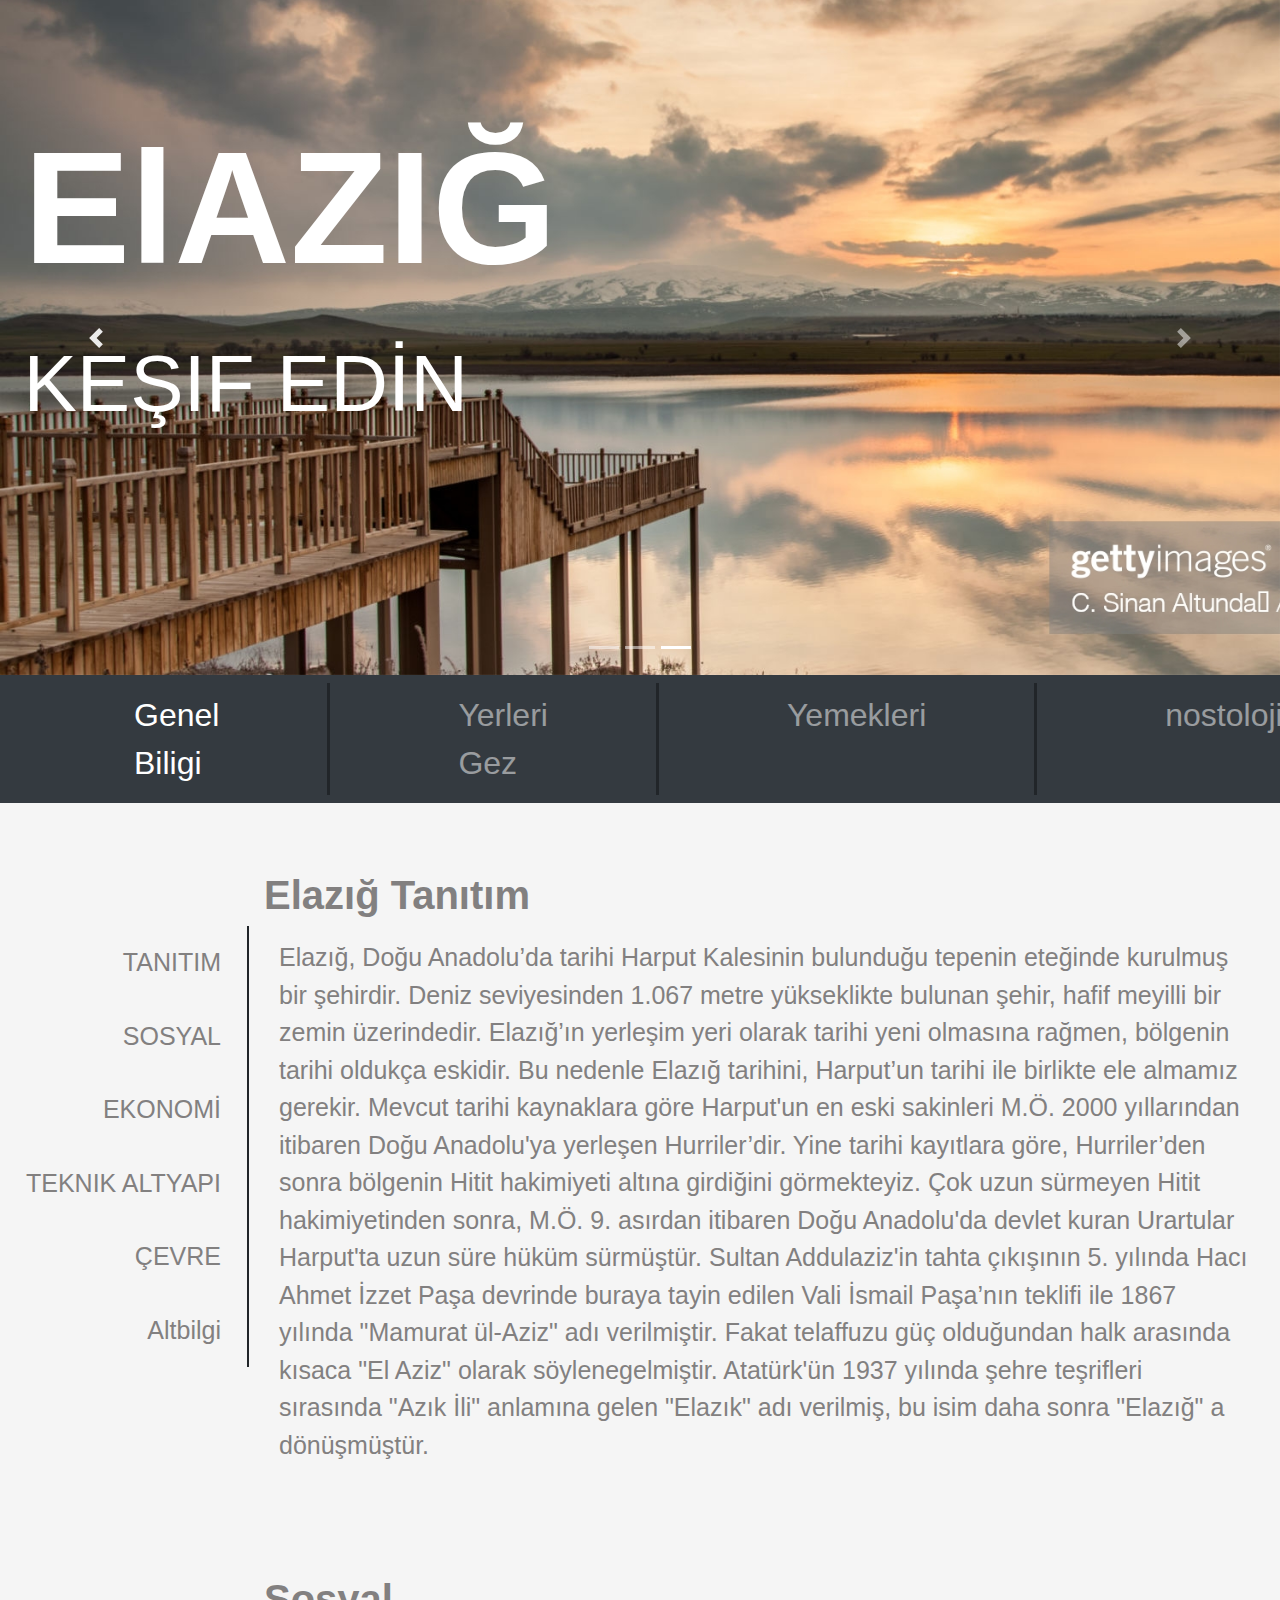
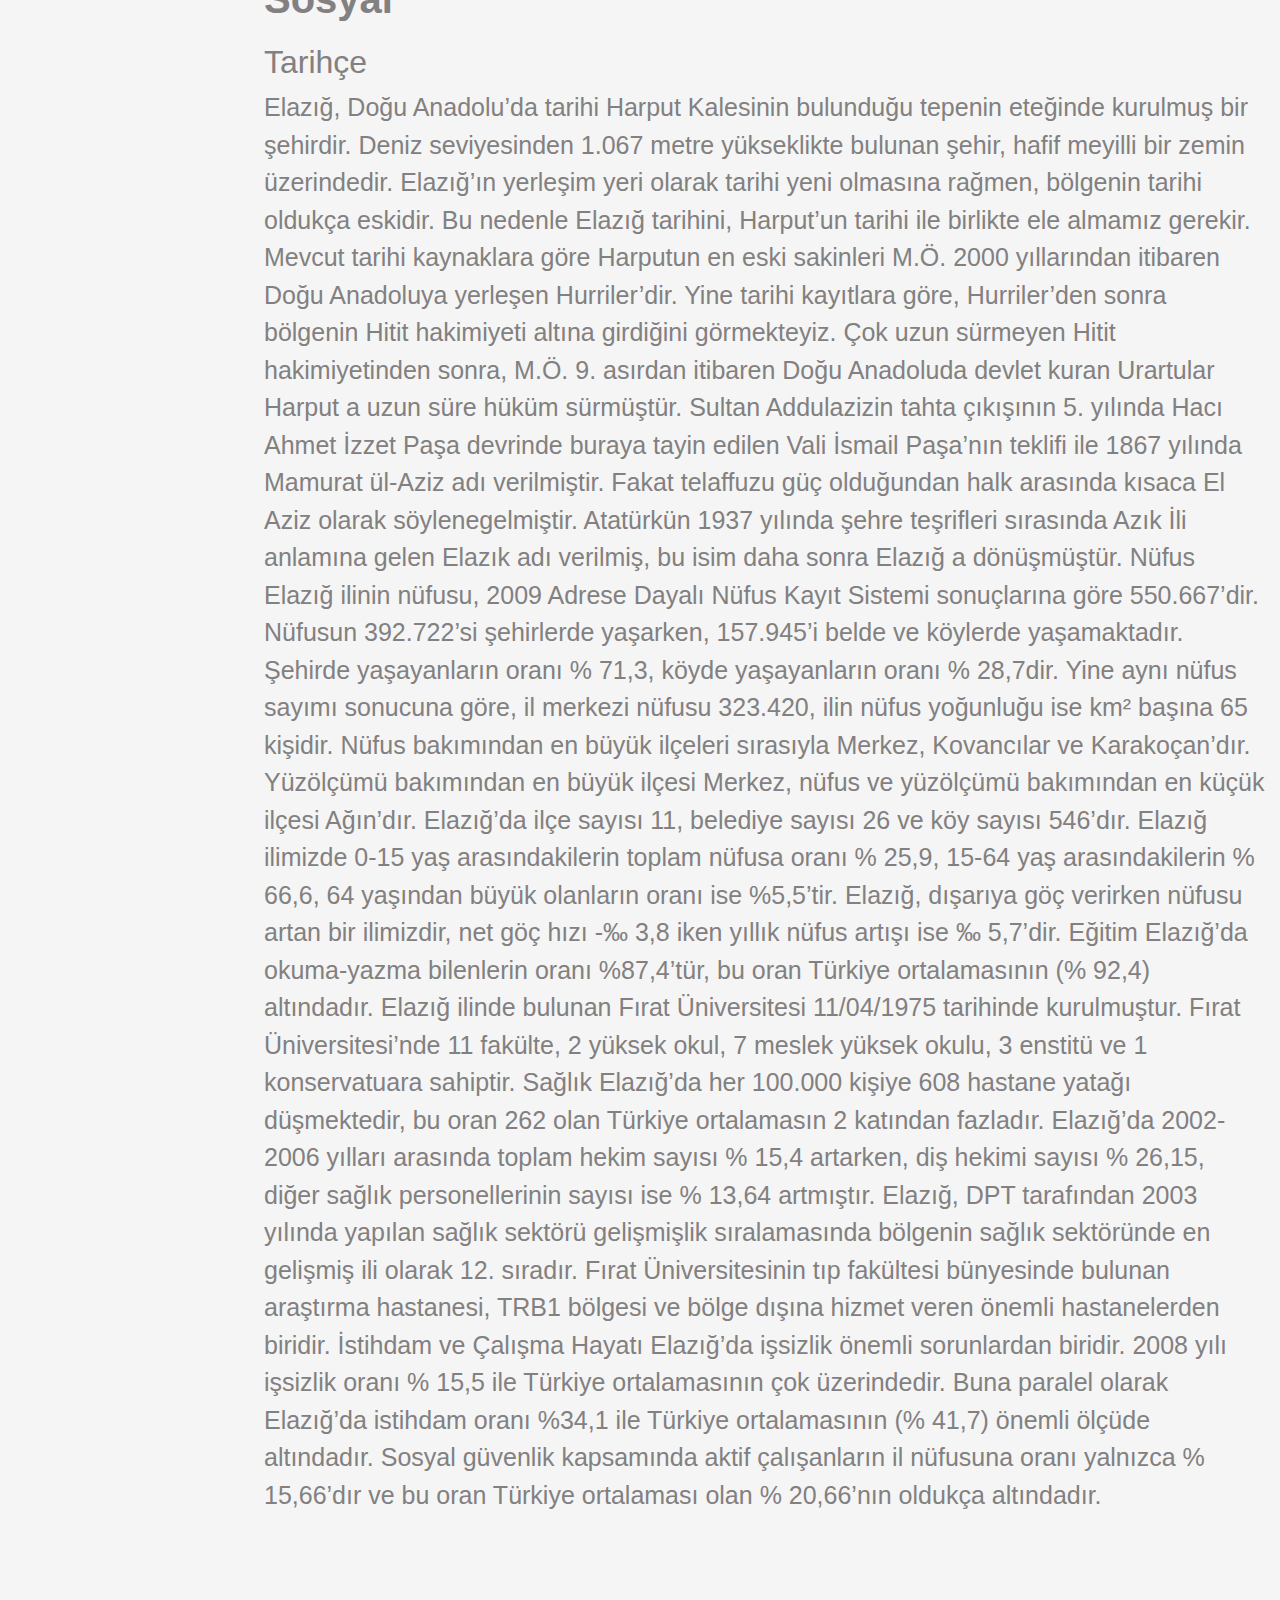
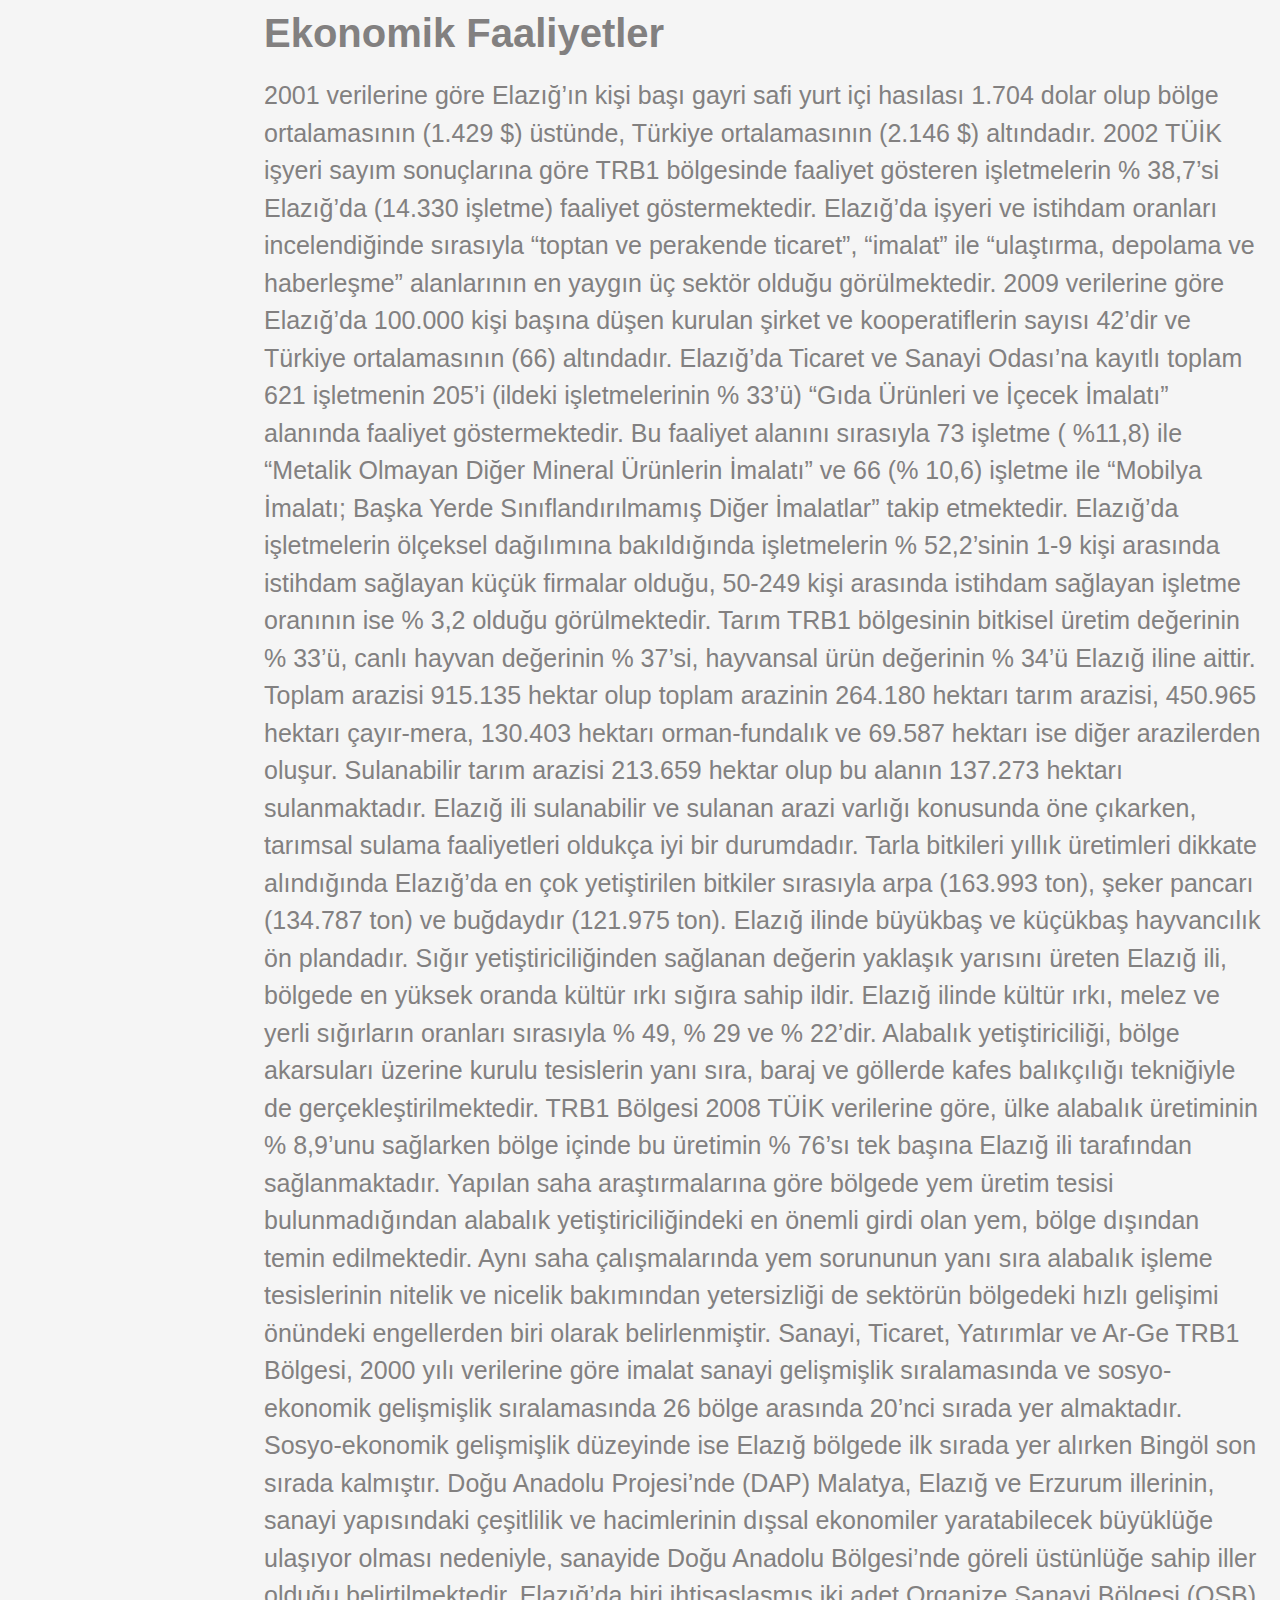
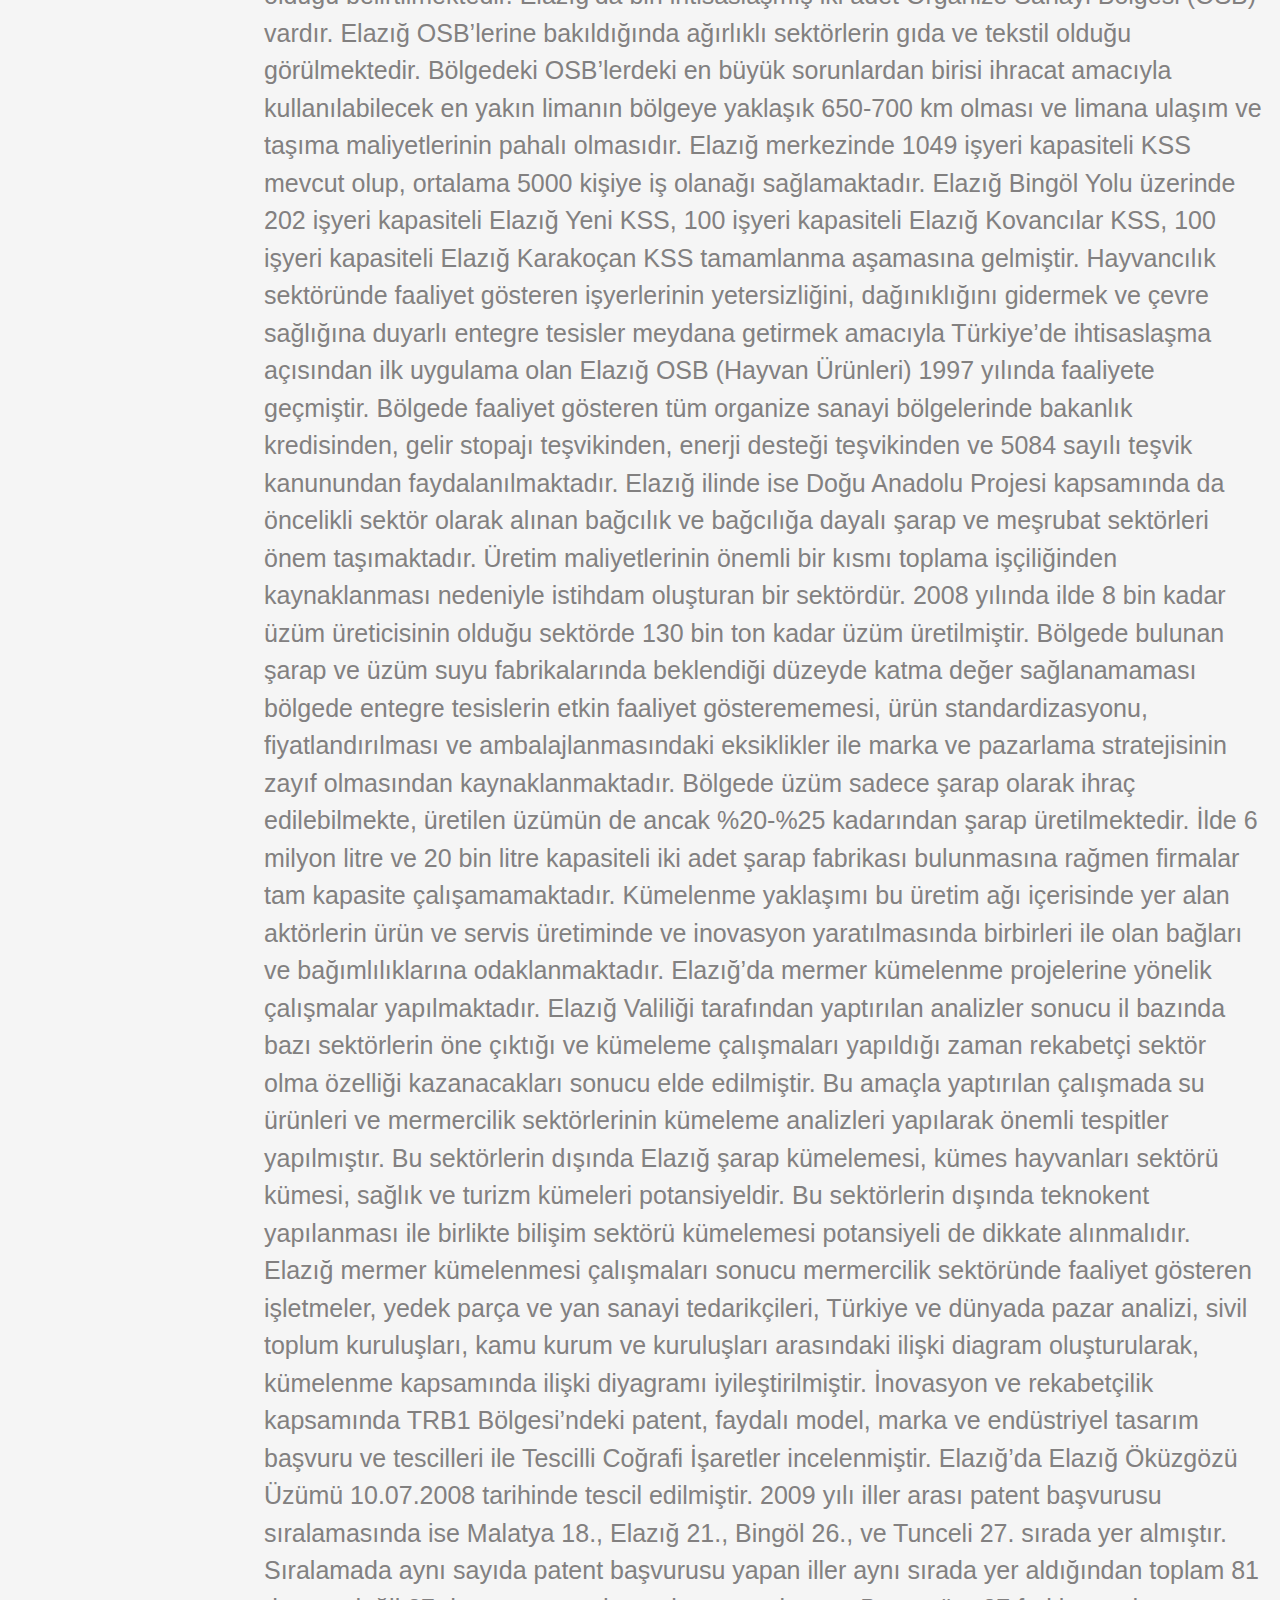
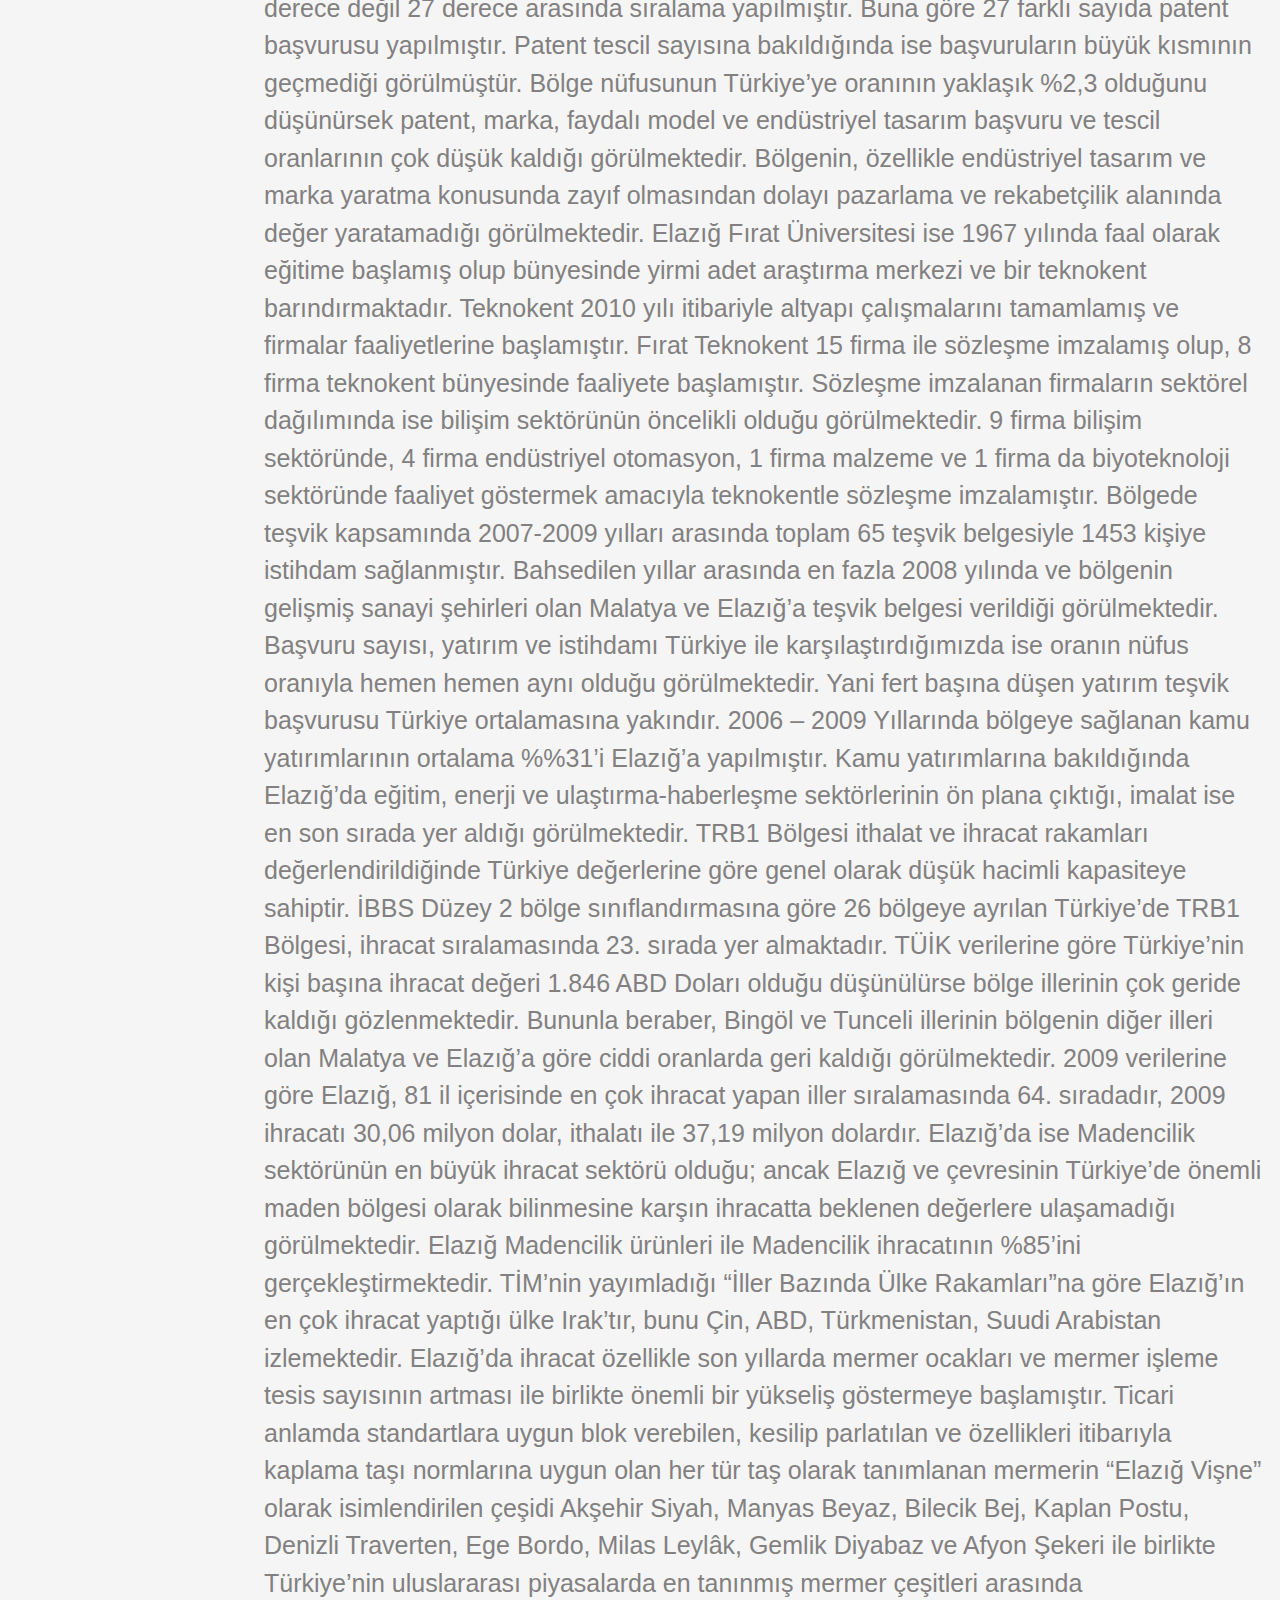
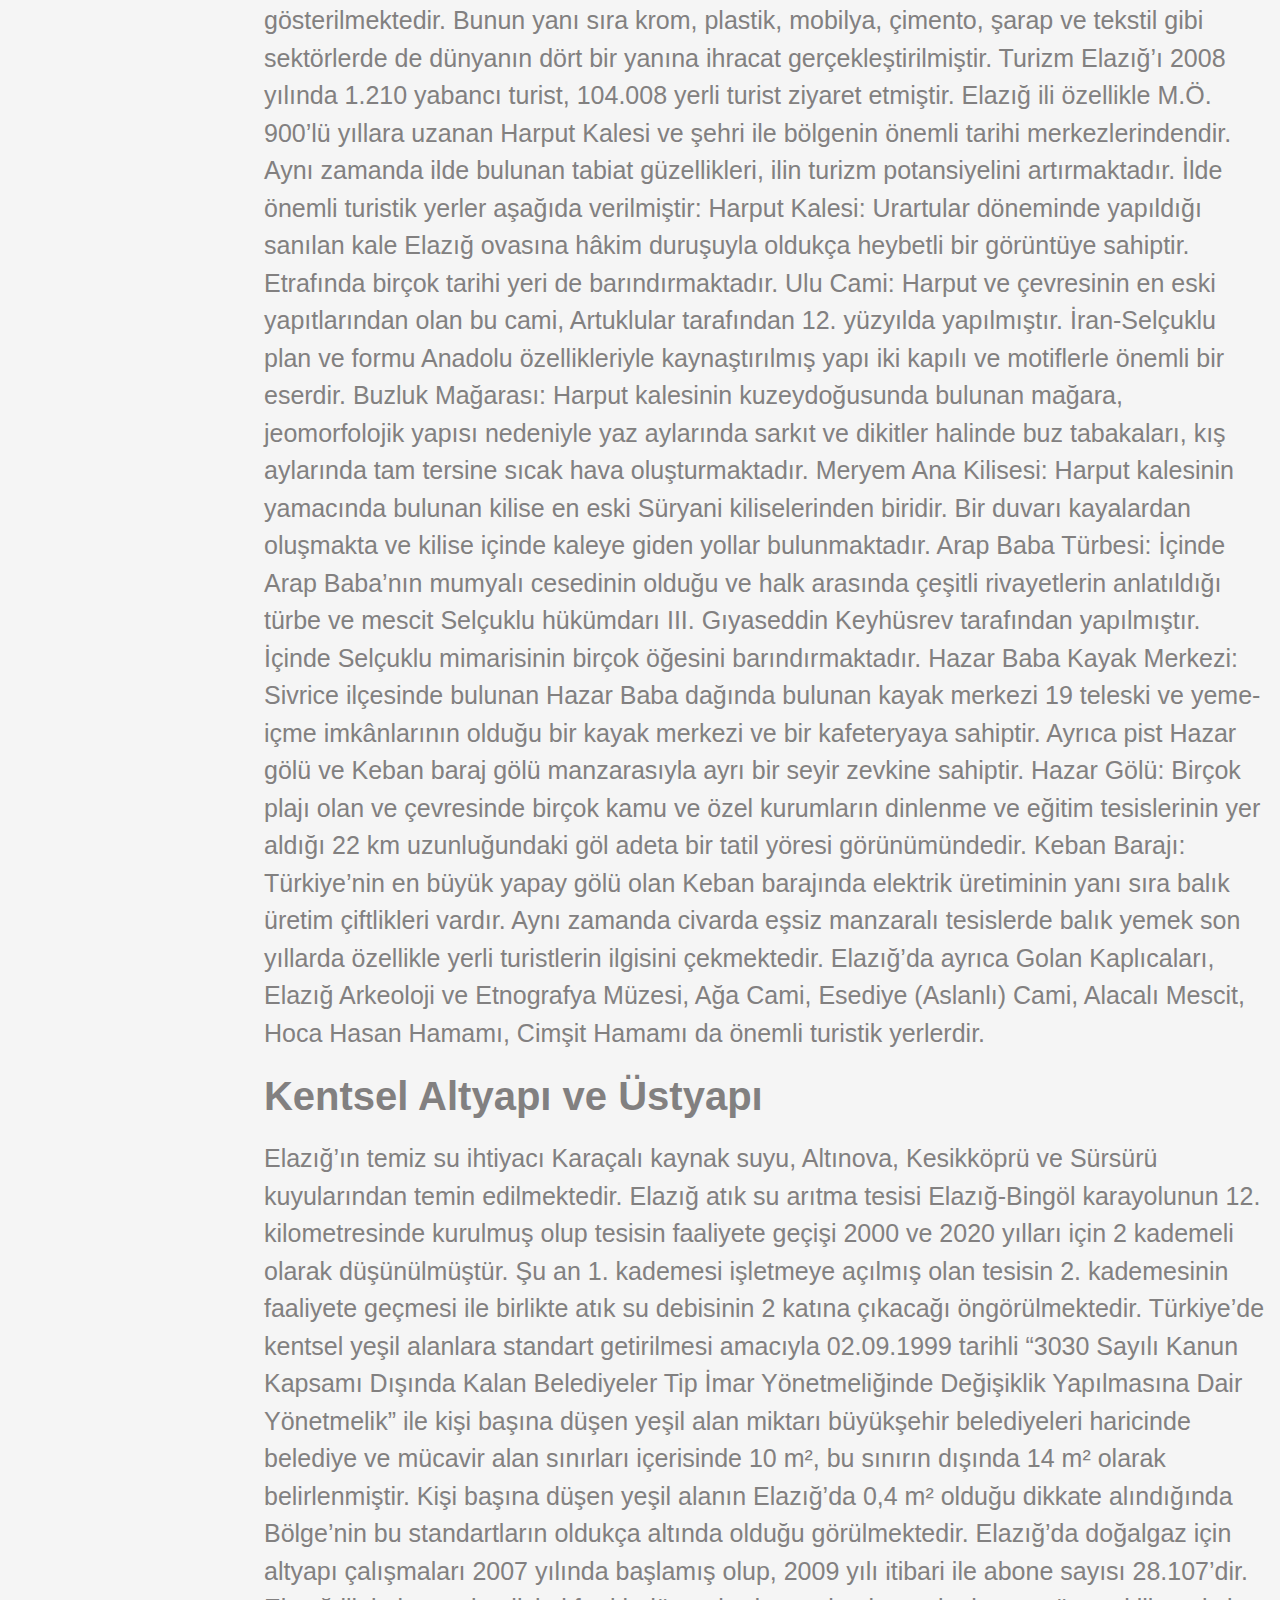
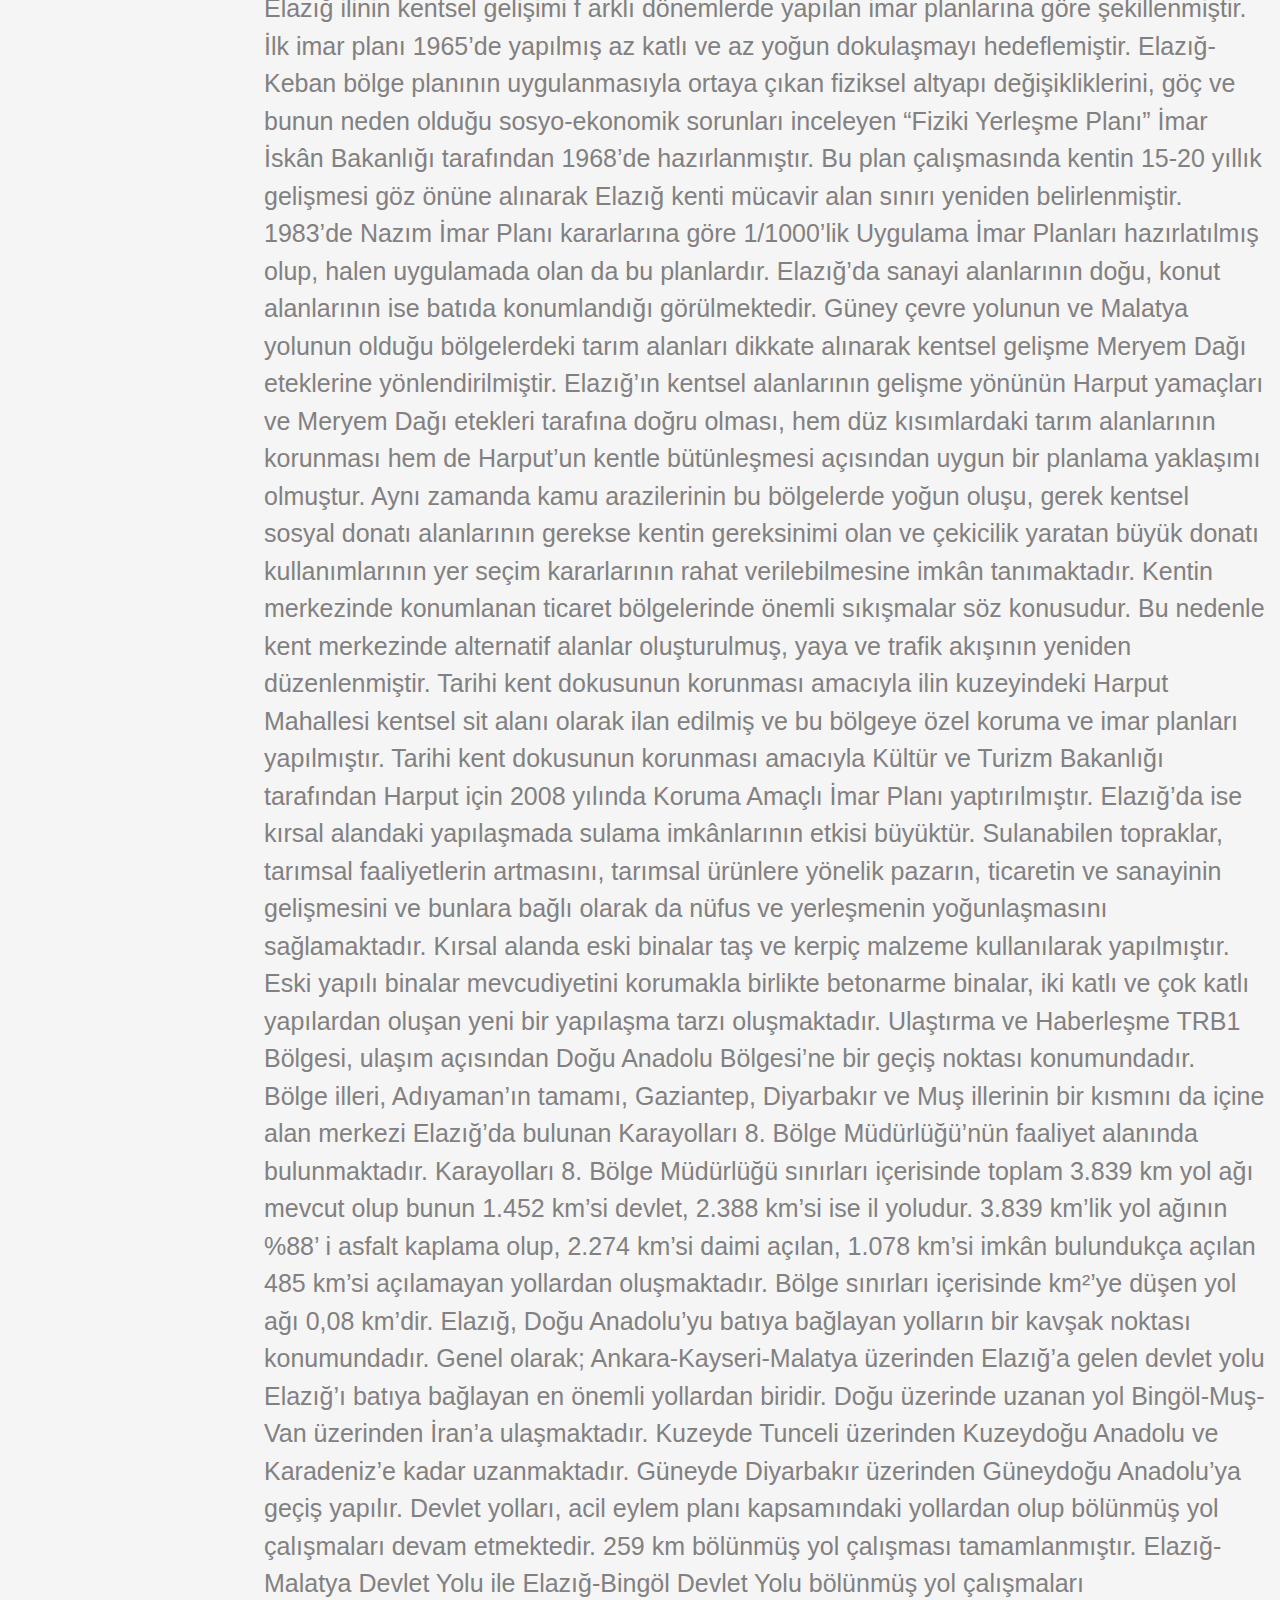
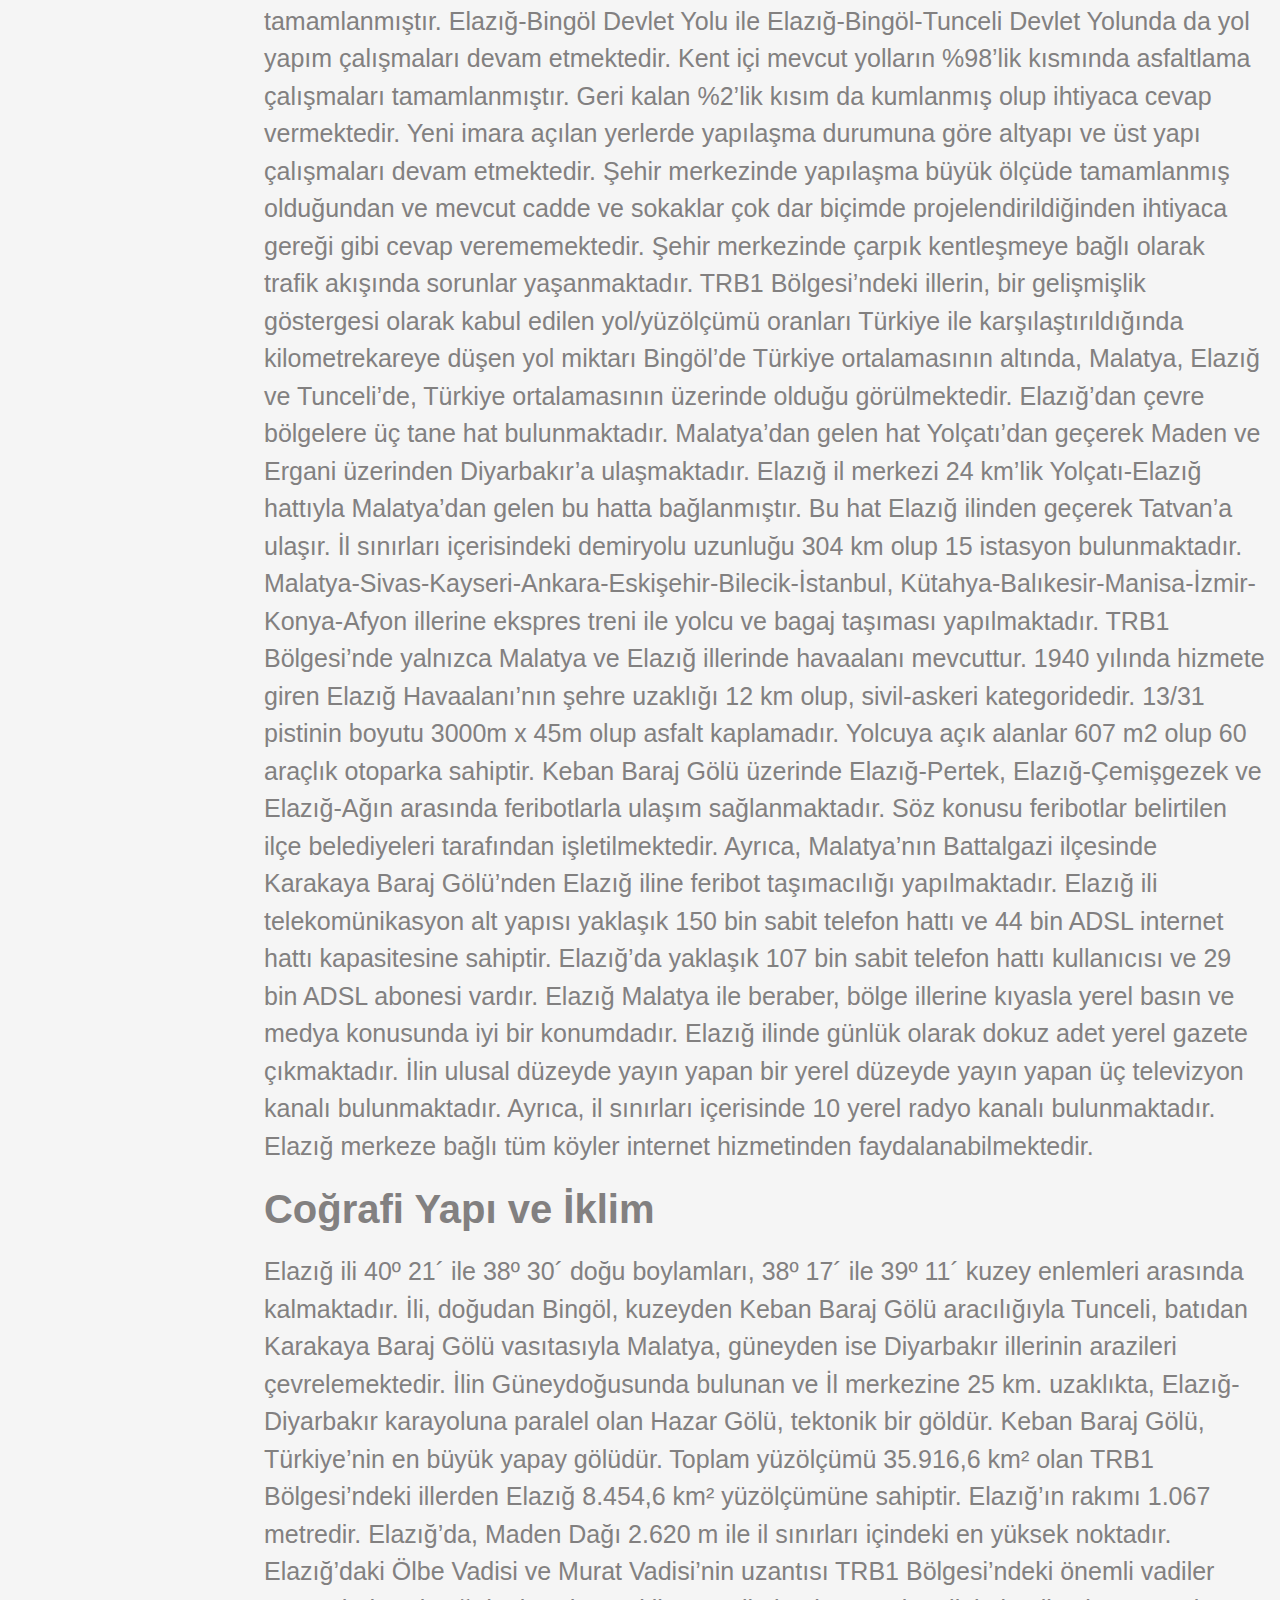
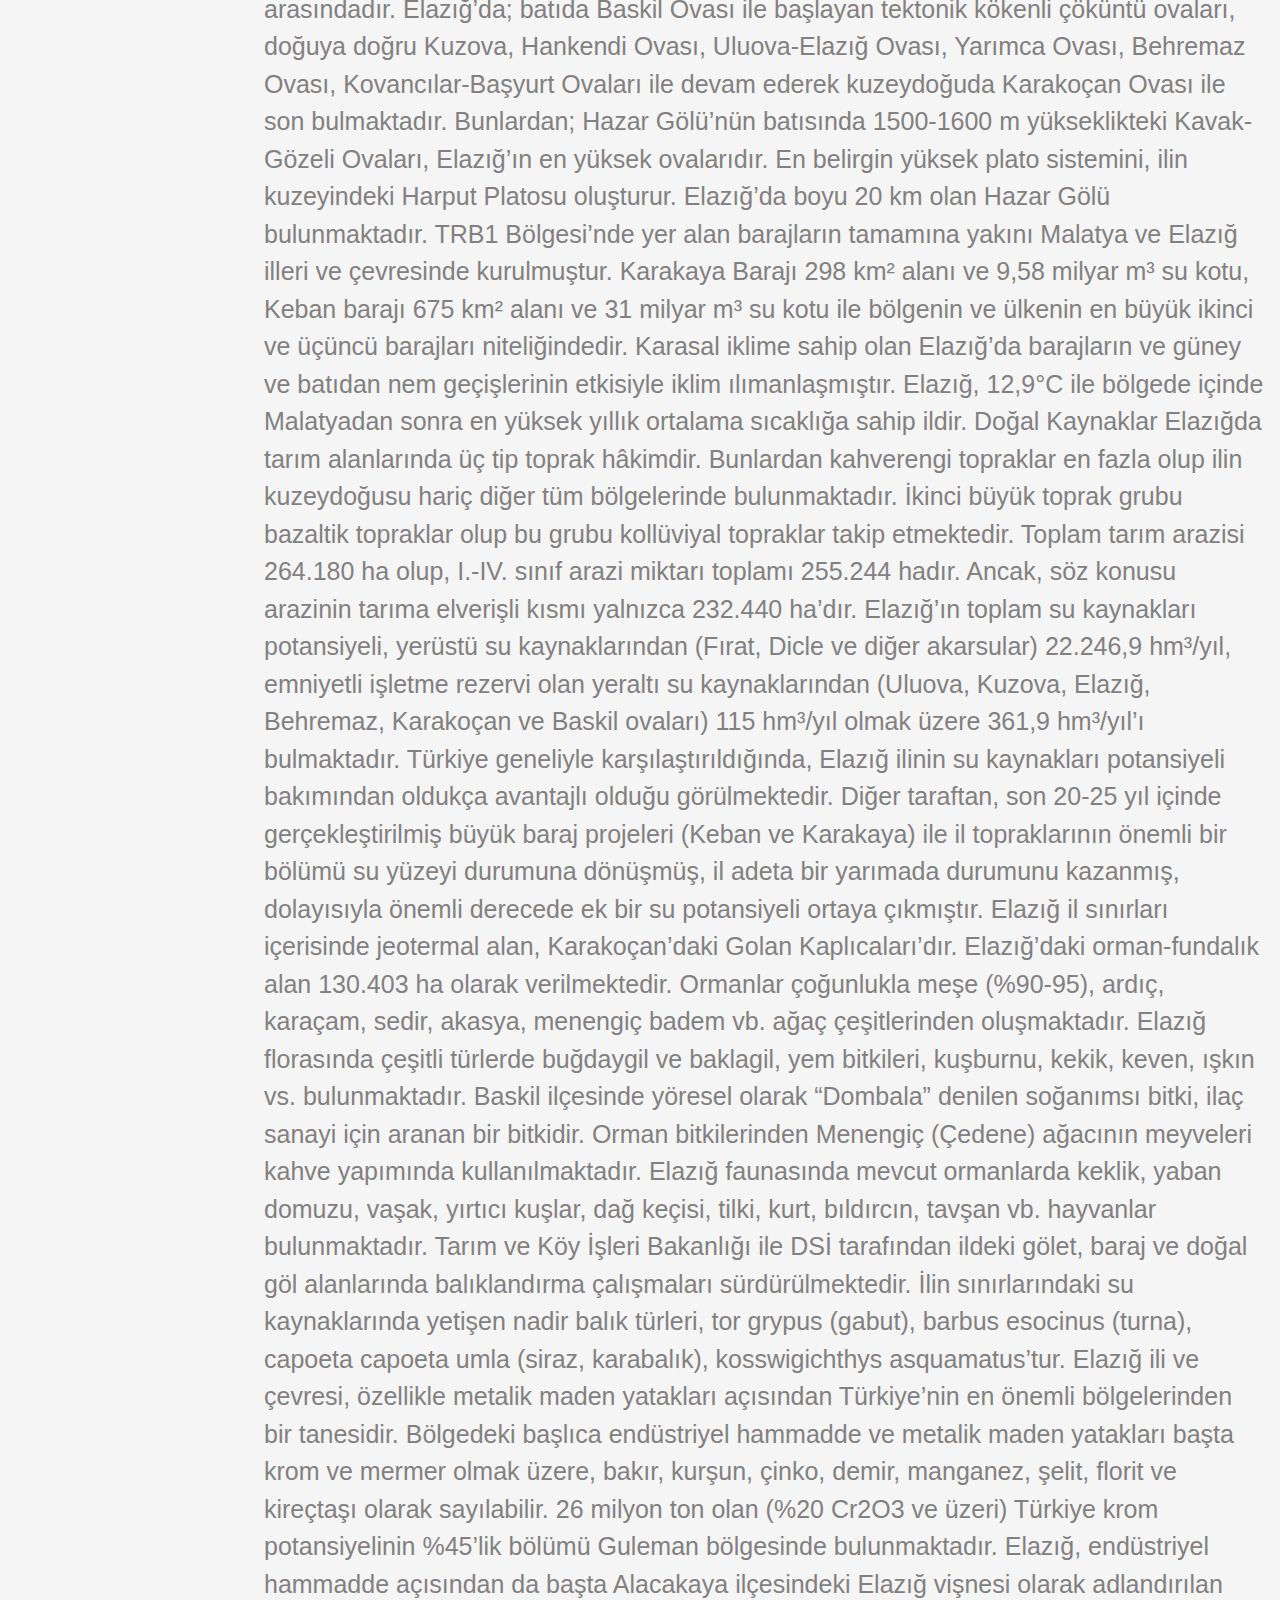
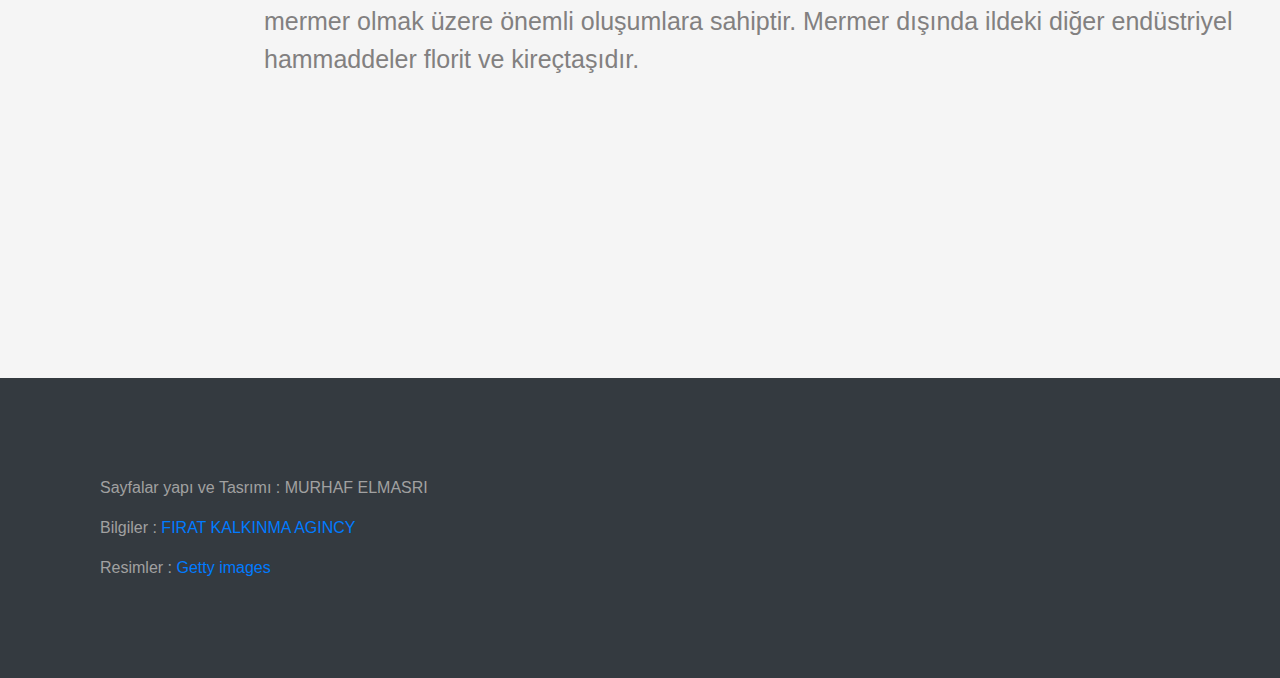
==== sayfalar/index.html @ a8ea6357 "change url from anasyafa to index" ====
<!doctype html>
<html lang="en">

<head>
  <title>Title</title>
  <!-- Required meta tags -->
  <meta charset="utf-8">
  <meta name="viewport" content="width=device-width, initial-scale=1, shrink-to-fit=no">

  <!-- Bootstrap CSS -->
  <link rel="stylesheet" href="https://stackpath.bootstrapcdn.com/bootstrap/4.3.1/css/bootstrap.min.css"
    integrity="sha384-ggOyR0iXCbMQv3Xipma34MD+dH/1fQ784/j6cY/iJTQUOhcWr7x9JvoRxT2MZw1T" crossorigin="anonymous">
  <!-- mystyle -->
  <link rel="stylesheet" href="../css/style.css">
</head>

<body>

  <header>

    <!-- Baş kısmı başlama  -->
    <div id="myCarousel" class="carousel slide" data-ride="carousel">
      <ol class="carousel-indicators">
        <li data-target="#myCarousel" data-slide-to="0" class=""></li>
        <li data-target="#myCarousel" data-slide-to="1" class=""></li>
        <li data-target="#myCarousel" data-slide-to="2" class="active"></li>
      </ol>
      <div class="carousel-inner">
        <div class="carousel-item  active carou1">
          <div class="shade">
            <div class="container">
              <div class="carousel-caption text-left">
                <h1><strong>ElAZIĞ</strong></h1>
                <p>KEŞIF EDİN</p>
              </div>
            </div>
          </div>
        </div>

        <div class="carousel-item carou3">
          <div class="container">
            <div class="carousel-caption">

            </div>
          </div>
        </div>

        <div class="carousel-item carou2">
          <div class="container">
            <div class="carousel-caption text-left">

            </div>
          </div>
        </div>

      </div>
      <a class="carousel-control-prev" href="#myCarousel" role="button" data-slide="prev">
        <span class="carousel-control-prev-icon" aria-hidden="true"></span>
        <span class="sr-only">Previous</span>
      </a>
      <a class="carousel-control-next" href="#myCarousel" role="button" data-slide="next">
        <span class="carousel-control-next-icon" aria-hidden="true"></span>
        <span class="sr-only">Next</span>
      </a>
    </div>

    <!-- BAŞ kısımı bitiş -->

    <!-- nav -->
    <nav class="navbar navbar-expand-lg navbar-dark bg-dark">
      <button class="navbar-toggler collapsed" type="button" data-toggle="collapse" data-target="#navbarsExample08"
        aria-controls="navbarsExample08" aria-expanded="false" aria-label="Toggle navigation">
        <span class="navbar-toggler-icon"></span>
      </button>

      <div class="navbar-collapse justify-content-md-center collapse" id="navbarsExample08" style="">
        <ul class="navbar-nav">
          <li class="nav-item active">
            <a class="nav-link" href="#">Genel Biligi <span class="sr-only">(current)</span></a>
          </li>
          <li class="nav-item">
            <a class="nav-link" href="./yerleriGez.html">Yerleri Gez</a>
          </li>
          <li class="nav-item">
            <a class="nav-link " href="./yemekleri.html">Yemekleri</a>
          </li>

          <li class="nav-item dropdown">
            <a class="nav-link " href="./nostoloji.html">nostoloji</a>
          </li>

        </ul>
      </div>
    </nav>
    <!-- end nav -->
  </header>
  <br>
  <br>
  <main>
    <div class="container">

      <div id="tanitim">
        <p>
        <h1><strong>Elazığ Tanıtım</strong></h1>
      </div>
      <div class="container">
        Elazığ, Doğu Anadolu’da tarihi Harput Kalesinin bulunduğu tepenin eteğinde kurulmuş bir şehirdir. Deniz
        seviyesinden
        1.067 metre yükseklikte bulunan şehir, hafif meyilli bir zemin üzerindedir. Elazığ’ın yerleşim yeri olarak
        tarihi yeni
        olmasına rağmen, bölgenin tarihi oldukça eskidir. Bu nedenle Elazığ tarihini, Harput’un tarihi ile birlikte
        ele
        almamız
        gerekir. Mevcut tarihi kaynaklara göre Harput'un en eski sakinleri M.Ö. 2000 yıllarından itibaren Doğu
        Anadolu'ya
        yerleşen Hurriler’dir. Yine tarihi kayıtlara göre, Hurriler’den sonra bölgenin Hitit hakimiyeti altına
        girdiğini
        görmekteyiz. Çok uzun sürmeyen Hitit hakimiyetinden sonra, M.Ö. 9. asırdan itibaren Doğu Anadolu'da devlet
        kuran
        Urartular Harput'ta uzun süre hüküm sürmüştür. Sultan Addulaziz'in tahta çıkışının 5. yılında Hacı Ahmet İzzet
        Paşa
        devrinde buraya tayin edilen Vali İsmail Paşa’nın teklifi ile 1867 yılında "Mamurat ül-Aziz" adı verilmiştir.
        Fakat
        telaffuzu güç olduğundan halk arasında kısaca "El Aziz" olarak söylenegelmiştir. Atatürk'ün 1937 yılında şehre
        teşrifleri sırasında "Azık İli" anlamına gelen "Elazık" adı verilmiş, bu isim daha sonra "Elazığ" a
        dönüşmüştür.
        </p>
      </div>
      <br><br>

      <div id="sosyal">
        <h1><strong>Sosyal</strong></h1>

        <h2>Tarihçe</h2>
        Elazığ, Doğu Anadolu’da tarihi Harput Kalesinin bulunduğu tepenin eteğinde kurulmuş bir şehirdir. Deniz
        seviyesinden
        1.067 metre yükseklikte bulunan şehir, hafif meyilli bir zemin üzerindedir. Elazığ’ın yerleşim yeri olarak
        tarihi yeni
        olmasına rağmen, bölgenin tarihi oldukça eskidir. Bu nedenle Elazığ tarihini, Harput’un tarihi ile birlikte ele
        almamız
        gerekir. Mevcut tarihi kaynaklara göre Harputun en eski sakinleri M.Ö. 2000 yıllarından itibaren Doğu Anadoluya
        yerleşen
        Hurriler’dir. Yine tarihi kayıtlara göre, Hurriler’den sonra bölgenin Hitit hakimiyeti altına girdiğini
        görmekteyiz. Çok
        uzun sürmeyen Hitit hakimiyetinden sonra, M.Ö. 9. asırdan itibaren Doğu Anadoluda devlet kuran Urartular Harput
        a uzun
        süre hüküm sürmüştür. Sultan Addulazizin tahta çıkışının 5. yılında Hacı Ahmet İzzet Paşa devrinde buraya tayin
        edilen
        Vali İsmail Paşa’nın teklifi ile 1867 yılında Mamurat ül-Aziz adı verilmiştir. Fakat telaffuzu güç olduğundan
        halk
        arasında kısaca El Aziz olarak söylenegelmiştir. Atatürkün 1937 yılında şehre teşrifleri sırasında Azık İli
        anlamına
        gelen Elazık adı verilmiş, bu isim daha sonra Elazığ a dönüşmüştür.

        Nüfus
        Elazığ ilinin nüfusu, 2009 Adrese Dayalı Nüfus Kayıt Sistemi sonuçlarına göre 550.667’dir. Nüfusun 392.722’si
        şehirlerde
        yaşarken, 157.945’i belde ve köylerde yaşamaktadır. Şehirde yaşayanların oranı % 71,3, köyde yaşayanların oranı
        %
        28,7dir. Yine aynı nüfus sayımı sonucuna göre, il merkezi nüfusu 323.420, ilin nüfus yoğunluğu ise km² başına 65
        kişidir. Nüfus bakımından en büyük ilçeleri sırasıyla Merkez, Kovancılar ve Karakoçan’dır. Yüzölçümü bakımından
        en büyük
        ilçesi Merkez, nüfus ve yüzölçümü bakımından en küçük ilçesi Ağın’dır. Elazığ’da ilçe sayısı 11, belediye sayısı
        26 ve
        köy sayısı 546’dır.
        Elazığ ilimizde 0-15 yaş arasındakilerin toplam nüfusa oranı % 25,9, 15-64 yaş arasındakilerin % 66,6, 64
        yaşından büyük
        olanların oranı ise %5,5’tir.
        Elazığ, dışarıya göç verirken nüfusu artan bir ilimizdir, net göç hızı -‰ 3,8 iken yıllık nüfus artışı ise ‰
        5,7’dir.

        Eğitim
        Elazığ’da okuma-yazma bilenlerin oranı %87,4’tür, bu oran Türkiye ortalamasının (% 92,4) altındadır.
        Elazığ ilinde bulunan Fırat Üniversitesi 11/04/1975 tarihinde kurulmuştur. Fırat Üniversitesi’nde 11 fakülte, 2
        yüksek
        okul, 7 meslek yüksek okulu, 3 enstitü ve 1 konservatuara sahiptir.

        Sağlık
        Elazığ’da her 100.000 kişiye 608 hastane yatağı düşmektedir, bu oran 262 olan Türkiye ortalamasın 2 katından
        fazladır.
        Elazığ’da 2002-2006 yılları arasında toplam hekim sayısı % 15,4 artarken, diş hekimi sayısı % 26,15, diğer
        sağlık
        personellerinin sayısı ise % 13,64 artmıştır. Elazığ, DPT tarafından 2003 yılında yapılan sağlık sektörü
        gelişmişlik
        sıralamasında bölgenin sağlık sektöründe en gelişmiş ili olarak 12. sıradır. Fırat Üniversitesinin tıp fakültesi
        bünyesinde bulunan araştırma hastanesi, TRB1 bölgesi ve bölge dışına hizmet veren önemli hastanelerden biridir.

        İstihdam ve Çalışma Hayatı
        Elazığ’da işsizlik önemli sorunlardan biridir. 2008 yılı işsizlik oranı % 15,5 ile Türkiye ortalamasının çok
        üzerindedir. Buna paralel olarak Elazığ’da istihdam oranı %34,1 ile Türkiye ortalamasının (% 41,7) önemli ölçüde
        altındadır. Sosyal güvenlik kapsamında aktif çalışanların il nüfusuna oranı yalnızca % 15,66’dır ve bu oran
        Türkiye
        ortalaması olan % 20,66’nın oldukça altındadır.
      </div>
      <br><br>
      <div id="ekonomi">
        <h1><strong>Ekonomik Faaliyetler</strong></h1>

        2001 verilerine göre Elazığ’ın kişi başı gayri safi yurt içi hasılası 1.704 dolar olup bölge ortalamasının
        (1.429
        $) üstünde, Türkiye ortalamasının (2.146 $) altındadır.
        2002 TÜİK işyeri sayım sonuçlarına göre TRB1 bölgesinde faaliyet gösteren işletmelerin % 38,7’si Elazığ’da
        (14.330
        işletme) faaliyet göstermektedir.

        Elazığ’da işyeri ve istihdam oranları incelendiğinde sırasıyla “toptan ve perakende ticaret”, “imalat” ile
        “ulaştırma, depolama ve haberleşme” alanlarının en yaygın üç sektör olduğu görülmektedir. 2009 verilerine göre
        Elazığ’da 100.000 kişi başına düşen kurulan şirket ve kooperatiflerin sayısı 42’dir ve Türkiye ortalamasının
        (66)
        altındadır. Elazığ’da Ticaret ve Sanayi Odası’na kayıtlı toplam 621 işletmenin 205’i (ildeki işletmelerinin %
        33’ü) “Gıda Ürünleri ve İçecek İmalatı” alanında faaliyet göstermektedir. Bu faaliyet alanını sırasıyla 73
        işletme
        ( %11,8) ile “Metalik Olmayan Diğer Mineral Ürünlerin İmalatı” ve 66 (% 10,6) işletme ile “Mobilya İmalatı;
        Başka
        Yerde Sınıflandırılmamış Diğer İmalatlar” takip etmektedir.
        Elazığ’da işletmelerin ölçeksel dağılımına bakıldığında işletmelerin % 52,2’sinin 1-9 kişi arasında istihdam
        sağlayan küçük firmalar olduğu, 50-249 kişi arasında istihdam sağlayan işletme oranının ise % 3,2 olduğu
        görülmektedir.

        Tarım
        TRB1 bölgesinin bitkisel üretim değerinin % 33’ü, canlı hayvan değerinin % 37’si, hayvansal ürün değerinin %
        34’ü
        Elazığ iline aittir. Toplam arazisi 915.135 hektar olup toplam arazinin 264.180 hektarı tarım arazisi, 450.965
        hektarı çayır-mera, 130.403 hektarı orman-fundalık ve 69.587 hektarı ise diğer arazilerden oluşur. Sulanabilir
        tarım arazisi 213.659 hektar olup bu alanın 137.273 hektarı sulanmaktadır.

        Elazığ ili sulanabilir ve sulanan arazi varlığı konusunda öne çıkarken, tarımsal sulama faaliyetleri oldukça iyi
        bir durumdadır. Tarla bitkileri yıllık üretimleri dikkate alındığında Elazığ’da en çok yetiştirilen bitkiler
        sırasıyla arpa (163.993 ton), şeker pancarı (134.787 ton) ve buğdaydır (121.975 ton).
        Elazığ ilinde büyükbaş ve küçükbaş hayvancılık ön plandadır. Sığır yetiştiriciliğinden sağlanan değerin yaklaşık
        yarısını üreten Elazığ ili, bölgede en yüksek oranda kültür ırkı sığıra sahip ildir. Elazığ ilinde kültür ırkı,
        melez ve yerli sığırların oranları sırasıyla % 49, % 29 ve % 22’dir.

        Alabalık yetiştiriciliği, bölge akarsuları üzerine kurulu tesislerin yanı sıra, baraj ve göllerde kafes
        balıkçılığı tekniğiyle de gerçekleştirilmektedir. TRB1 Bölgesi 2008 TÜİK verilerine göre, ülke alabalık
        üretiminin
        % 8,9’unu sağlarken bölge içinde bu üretimin % 76’sı tek başına Elazığ ili tarafından sağlanmaktadır. Yapılan
        saha
        araştırmalarına göre bölgede yem üretim tesisi bulunmadığından alabalık yetiştiriciliğindeki en önemli girdi
        olan
        yem, bölge dışından temin edilmektedir. Aynı saha çalışmalarında yem sorununun yanı sıra alabalık işleme
        tesislerinin nitelik ve nicelik bakımından yetersizliği de sektörün bölgedeki hızlı gelişimi önündeki
        engellerden
        biri olarak belirlenmiştir.

        Sanayi, Ticaret, Yatırımlar ve Ar-Ge
        TRB1 Bölgesi, 2000 yılı verilerine göre imalat sanayi gelişmişlik sıralamasında ve sosyo-ekonomik gelişmişlik
        sıralamasında 26 bölge arasında 20’nci sırada yer almaktadır. Sosyo-ekonomik gelişmişlik düzeyinde ise Elazığ
        bölgede ilk sırada yer alırken Bingöl son sırada kalmıştır. Doğu Anadolu Projesi’nde (DAP) Malatya, Elazığ ve
        Erzurum illerinin, sanayi yapısındaki çeşitlilik ve hacimlerinin dışsal ekonomiler yaratabilecek büyüklüğe
        ulaşıyor olması nedeniyle, sanayide Doğu Anadolu Bölgesi’nde göreli üstünlüğe sahip iller olduğu
        belirtilmektedir.

        Elazığ’da biri ihtisaslaşmış iki adet Organize Sanayi Bölgesi (OSB) vardır. Elazığ OSB’lerine bakıldığında
        ağırlıklı sektörlerin gıda ve tekstil olduğu görülmektedir. Bölgedeki OSB’lerdeki en büyük sorunlardan birisi
        ihracat amacıyla kullanılabilecek en yakın limanın bölgeye yaklaşık 650-700 km olması ve limana ulaşım ve taşıma
        maliyetlerinin pahalı olmasıdır.
        Elazığ merkezinde 1049 işyeri kapasiteli KSS mevcut olup, ortalama 5000 kişiye iş olanağı sağlamaktadır. Elazığ
        Bingöl Yolu üzerinde 202 işyeri kapasiteli Elazığ Yeni KSS, 100 işyeri kapasiteli Elazığ Kovancılar KSS, 100
        işyeri kapasiteli Elazığ Karakoçan KSS tamamlanma aşamasına gelmiştir. Hayvancılık sektöründe faaliyet gösteren
        işyerlerinin yetersizliğini, dağınıklığını gidermek ve çevre sağlığına duyarlı entegre tesisler meydana getirmek
        amacıyla Türkiye’de ihtisaslaşma açısından ilk uygulama olan Elazığ OSB (Hayvan Ürünleri) 1997 yılında faaliyete
        geçmiştir. Bölgede faaliyet gösteren tüm organize sanayi bölgelerinde bakanlık kredisinden, gelir stopajı
        teşvikinden, enerji desteği teşvikinden ve 5084 sayılı teşvik kanunundan faydalanılmaktadır.

        Elazığ ilinde ise Doğu Anadolu Projesi kapsamında da öncelikli sektör olarak alınan bağcılık ve bağcılığa dayalı
        şarap ve meşrubat sektörleri önem taşımaktadır. Üretim maliyetlerinin önemli bir kısmı toplama işçiliğinden
        kaynaklanması nedeniyle istihdam oluşturan bir sektördür. 2008 yılında ilde 8 bin kadar üzüm üreticisinin olduğu
        sektörde 130 bin ton kadar üzüm üretilmiştir. Bölgede bulunan şarap ve üzüm suyu fabrikalarında beklendiği
        düzeyde
        katma değer sağlanamaması bölgede entegre tesislerin etkin faaliyet gösterememesi, ürün standardizasyonu,
        fiyatlandırılması ve ambalajlanmasındaki eksiklikler ile marka ve pazarlama stratejisinin zayıf olmasından
        kaynaklanmaktadır. Bölgede üzüm sadece şarap olarak ihraç edilebilmekte, üretilen üzümün de ancak %20-%25
        kadarından şarap üretilmektedir. İlde 6 milyon litre ve 20 bin litre kapasiteli iki adet şarap fabrikası
        bulunmasına rağmen firmalar tam kapasite çalışamamaktadır.
        Kümelenme yaklaşımı bu üretim ağı içerisinde yer alan aktörlerin ürün ve servis üretiminde ve inovasyon
        yaratılmasında birbirleri ile olan bağları ve bağımlılıklarına odaklanmaktadır. Elazığ’da mermer kümelenme
        projelerine yönelik çalışmalar yapılmaktadır.
        Elazığ Valiliği tarafından yaptırılan analizler sonucu il bazında bazı sektörlerin öne çıktığı ve kümeleme
        çalışmaları yapıldığı zaman rekabetçi sektör olma özelliği kazanacakları sonucu elde edilmiştir. Bu amaçla
        yaptırılan çalışmada su ürünleri ve mermercilik sektörlerinin kümeleme analizleri yapılarak önemli tespitler
        yapılmıştır. Bu sektörlerin dışında Elazığ şarap kümelemesi, kümes hayvanları sektörü kümesi, sağlık ve turizm
        kümeleri potansiyeldir. Bu sektörlerin dışında teknokent yapılanması ile birlikte bilişim sektörü kümelemesi
        potansiyeli de dikkate alınmalıdır. Elazığ mermer kümelenmesi çalışmaları sonucu mermercilik sektöründe faaliyet
        gösteren işletmeler, yedek parça ve yan sanayi tedarikçileri, Türkiye ve dünyada pazar analizi, sivil toplum
        kuruluşları, kamu kurum ve kuruluşları arasındaki ilişki diagram oluşturularak, kümelenme kapsamında ilişki
        diyagramı iyileştirilmiştir.

        İnovasyon ve rekabetçilik kapsamında TRB1 Bölgesi’ndeki patent, faydalı model, marka ve endüstriyel tasarım
        başvuru ve tescilleri ile Tescilli Coğrafi İşaretler incelenmiştir. Elazığ’da Elazığ Öküzgözü Üzümü 10.07.2008
        tarihinde tescil edilmiştir. 2009 yılı iller arası patent başvurusu sıralamasında ise Malatya 18., Elazığ 21.,
        Bingöl 26., ve Tunceli 27. sırada yer almıştır. Sıralamada aynı sayıda patent başvurusu yapan iller aynı sırada
        yer aldığından toplam 81 derece değil 27 derece arasında sıralama yapılmıştır. Buna göre 27 farklı sayıda patent
        başvurusu yapılmıştır. Patent tescil sayısına bakıldığında ise başvuruların büyük kısmının geçmediği
        görülmüştür.
        Bölge nüfusunun Türkiye’ye oranının yaklaşık %2,3 olduğunu düşünürsek patent, marka, faydalı model ve
        endüstriyel
        tasarım başvuru ve tescil oranlarının çok düşük kaldığı görülmektedir. Bölgenin, özellikle endüstriyel tasarım
        ve
        marka yaratma konusunda zayıf olmasından dolayı pazarlama ve rekabetçilik alanında değer yaratamadığı
        görülmektedir.

        Elazığ Fırat Üniversitesi ise 1967 yılında faal olarak eğitime başlamış olup bünyesinde yirmi adet araştırma
        merkezi ve bir teknokent barındırmaktadır. Teknokent 2010 yılı itibariyle altyapı çalışmalarını tamamlamış ve
        firmalar faaliyetlerine başlamıştır. Fırat Teknokent 15 firma ile sözleşme imzalamış olup, 8 firma teknokent
        bünyesinde faaliyete başlamıştır. Sözleşme imzalanan firmaların sektörel dağılımında ise bilişim sektörünün
        öncelikli olduğu görülmektedir. 9 firma bilişim sektöründe, 4 firma endüstriyel otomasyon, 1 firma malzeme ve 1
        firma da biyoteknoloji sektöründe faaliyet göstermek amacıyla teknokentle sözleşme imzalamıştır.

        Bölgede teşvik kapsamında 2007-2009 yılları arasında toplam 65 teşvik belgesiyle 1453 kişiye istihdam
        sağlanmıştır. Bahsedilen yıllar arasında en fazla 2008 yılında ve bölgenin gelişmiş sanayi şehirleri olan
        Malatya
        ve Elazığ’a teşvik belgesi verildiği görülmektedir. Başvuru sayısı, yatırım ve istihdamı Türkiye ile
        karşılaştırdığımızda ise oranın nüfus oranıyla hemen hemen aynı olduğu görülmektedir. Yani fert başına düşen
        yatırım teşvik başvurusu Türkiye ortalamasına yakındır.
        2006 – 2009 Yıllarında bölgeye sağlanan kamu yatırımlarının ortalama %%31’i Elazığ’a yapılmıştır. Kamu
        yatırımlarına bakıldığında Elazığ’da eğitim, enerji ve ulaştırma-haberleşme sektörlerinin ön plana çıktığı,
        imalat
        ise en son sırada yer aldığı görülmektedir.
        TRB1 Bölgesi ithalat ve ihracat rakamları değerlendirildiğinde Türkiye değerlerine göre genel olarak düşük
        hacimli
        kapasiteye sahiptir. İBBS Düzey 2 bölge sınıflandırmasına göre 26 bölgeye ayrılan Türkiye’de TRB1 Bölgesi,
        ihracat
        sıralamasında 23. sırada yer almaktadır. TÜİK verilerine göre Türkiye’nin kişi başına ihracat değeri 1.846 ABD
        Doları olduğu düşünülürse bölge illerinin çok geride kaldığı gözlenmektedir. Bununla beraber, Bingöl ve Tunceli
        illerinin bölgenin diğer illeri olan Malatya ve Elazığ’a göre ciddi oranlarda geri kaldığı görülmektedir.

        2009 verilerine göre Elazığ, 81 il içerisinde en çok ihracat yapan iller sıralamasında 64. sıradadır, 2009
        ihracatı 30,06 milyon dolar, ithalatı ile 37,19 milyon dolardır. Elazığ’da ise Madencilik sektörünün en büyük
        ihracat sektörü olduğu; ancak Elazığ ve çevresinin Türkiye’de önemli maden bölgesi olarak bilinmesine karşın
        ihracatta beklenen değerlere ulaşamadığı görülmektedir. Elazığ Madencilik ürünleri ile Madencilik ihracatının
        %85’ini gerçekleştirmektedir. TİM’nin yayımladığı “İller Bazında Ülke Rakamları”na göre Elazığ’ın en çok ihracat
        yaptığı ülke Irak’tır, bunu Çin, ABD, Türkmenistan, Suudi Arabistan izlemektedir. Elazığ’da ihracat özellikle
        son
        yıllarda mermer ocakları ve mermer işleme tesis sayısının artması ile birlikte önemli bir yükseliş göstermeye
        başlamıştır. Ticari anlamda standartlara uygun blok verebilen, kesilip parlatılan ve özellikleri itibarıyla
        kaplama taşı normlarına uygun olan her tür taş olarak tanımlanan mermerin “Elazığ Vişne” olarak isimlendirilen
        çeşidi Akşehir Siyah, Manyas Beyaz, Bilecik Bej, Kaplan Postu, Denizli Traverten, Ege Bordo, Milas Leylâk,
        Gemlik
        Diyabaz ve Afyon Şekeri ile birlikte Türkiye’nin uluslararası piyasalarda en tanınmış mermer çeşitleri arasında
        gösterilmektedir. Bunun yanı sıra krom, plastik, mobilya, çimento, şarap ve tekstil gibi sektörlerde de dünyanın
        dört bir yanına ihracat gerçekleştirilmiştir.

        Turizm
        Elazığ’ı 2008 yılında 1.210 yabancı turist, 104.008 yerli turist ziyaret etmiştir. Elazığ ili özellikle M.Ö.
        900’lü yıllara uzanan Harput Kalesi ve şehri ile bölgenin önemli tarihi merkezlerindendir. Aynı zamanda ilde
        bulunan tabiat güzellikleri, ilin turizm potansiyelini artırmaktadır. İlde önemli turistik yerler aşağıda
        verilmiştir:

        Harput Kalesi: Urartular döneminde yapıldığı sanılan kale Elazığ ovasına hâkim duruşuyla oldukça heybetli bir
        görüntüye sahiptir. Etrafında birçok tarihi yeri de barındırmaktadır.

        Ulu Cami: Harput ve çevresinin en eski yapıtlarından olan bu cami, Artuklular tarafından 12. yüzyılda
        yapılmıştır.
        İran-Selçuklu plan ve formu Anadolu özellikleriyle kaynaştırılmış yapı iki kapılı ve motiflerle önemli bir
        eserdir.

        Buzluk Mağarası: Harput kalesinin kuzeydoğusunda bulunan mağara, jeomorfolojik yapısı nedeniyle yaz aylarında
        sarkıt ve dikitler halinde buz tabakaları, kış aylarında tam tersine sıcak hava oluşturmaktadır.

        Meryem Ana Kilisesi: Harput kalesinin yamacında bulunan kilise en eski Süryani kiliselerinden biridir. Bir
        duvarı
        kayalardan oluşmakta ve kilise içinde kaleye giden yollar bulunmaktadır.

        Arap Baba Türbesi: İçinde Arap Baba’nın mumyalı cesedinin olduğu ve halk arasında çeşitli rivayetlerin
        anlatıldığı
        türbe ve mescit Selçuklu hükümdarı III. Gıyaseddin Keyhüsrev tarafından yapılmıştır. İçinde Selçuklu mimarisinin
        birçok öğesini barındırmaktadır.

        Hazar Baba Kayak Merkezi: Sivrice ilçesinde bulunan Hazar Baba dağında bulunan kayak merkezi 19 teleski ve
        yeme-içme imkânlarının olduğu bir kayak merkezi ve bir kafeteryaya sahiptir. Ayrıca pist Hazar gölü ve Keban
        baraj
        gölü manzarasıyla ayrı bir seyir zevkine sahiptir.

        Hazar Gölü: Birçok plajı olan ve çevresinde birçok kamu ve özel kurumların dinlenme ve eğitim tesislerinin yer
        aldığı 22 km uzunluğundaki göl adeta bir tatil yöresi görünümündedir.

        Keban Barajı: Türkiye’nin en büyük yapay gölü olan Keban barajında elektrik üretiminin yanı sıra balık üretim
        çiftlikleri vardır. Aynı zamanda civarda eşsiz manzaralı tesislerde balık yemek son yıllarda özellikle yerli
        turistlerin ilgisini çekmektedir.
        Elazığ’da ayrıca Golan Kaplıcaları, Elazığ Arkeoloji ve Etnografya Müzesi, Ağa Cami, Esediye (Aslanlı) Cami,
        Alacalı Mescit, Hoca Hasan Hamamı, Cimşit Hamamı da önemli turistik yerlerdir.
      </div>

      <div id="teknik">
        <h1><strong>Kentsel Altyapı ve Üstyapı</strong></h1>
        Elazığ’ın temiz su ihtiyacı Karaçalı kaynak suyu, Altınova, Kesikköprü ve Sürsürü kuyularından temin
        edilmektedir.
        Elazığ atık su arıtma tesisi Elazığ-Bingöl karayolunun 12. kilometresinde kurulmuş olup tesisin faaliyete geçişi
        2000 ve
        2020 yılları için 2 kademeli olarak düşünülmüştür. Şu an 1. kademesi işletmeye açılmış olan tesisin 2.
        kademesinin
        faaliyete geçmesi ile birlikte atık su debisinin 2 katına çıkacağı öngörülmektedir.
        Türkiye’de kentsel yeşil alanlara standart getirilmesi amacıyla 02.09.1999 tarihli “3030 Sayılı Kanun Kapsamı
        Dışında
        Kalan Belediyeler Tip İmar Yönetmeliğinde Değişiklik Yapılmasına Dair Yönetmelik” ile kişi başına düşen yeşil
        alan
        miktarı büyükşehir belediyeleri haricinde belediye ve mücavir alan sınırları içerisinde 10 m², bu sınırın
        dışında 14 m²
        olarak belirlenmiştir. Kişi başına düşen yeşil alanın Elazığ’da 0,4 m² olduğu dikkate alındığında Bölge’nin bu
        standartların oldukça altında olduğu görülmektedir.
        Elazığ’da doğalgaz için altyapı çalışmaları 2007 yılında başlamış olup, 2009 yılı itibari ile abone sayısı
        28.107’dir.
        Elazığ ilinin kentsel gelişimi f
        arklı dönemlerde yapılan imar planlarına göre şekillenmiştir. İlk imar planı 1965’de yapılmış az katlı ve az
        yoğun
        dokulaşmayı hedeflemiştir. Elazığ-Keban bölge planının uygulanmasıyla ortaya çıkan fiziksel altyapı
        değişikliklerini,
        göç ve bunun neden olduğu sosyo-ekonomik sorunları inceleyen “Fiziki Yerleşme Planı” İmar İskân Bakanlığı
        tarafından
        1968’de hazırlanmıştır. Bu plan çalışmasında kentin 15-20 yıllık gelişmesi göz önüne alınarak Elazığ kenti
        mücavir alan
        sınırı yeniden belirlenmiştir. 1983’de Nazım İmar Planı kararlarına göre 1/1000’lik Uygulama İmar Planları
        hazırlatılmış
        olup, halen uygulamada olan da bu planlardır.

        Elazığ’da sanayi alanlarının doğu, konut alanlarının ise batıda konumlandığı görülmektedir. Güney çevre yolunun
        ve
        Malatya yolunun olduğu bölgelerdeki tarım alanları dikkate alınarak kentsel gelişme Meryem Dağı eteklerine
        yönlendirilmiştir. Elazığ’ın kentsel alanlarının gelişme yönünün Harput yamaçları ve Meryem Dağı etekleri
        tarafına doğru
        olması, hem düz kısımlardaki tarım alanlarının korunması hem de Harput’un kentle bütünleşmesi açısından uygun
        bir
        planlama yaklaşımı olmuştur. Aynı zamanda kamu arazilerinin bu bölgelerde yoğun oluşu, gerek kentsel sosyal
        donatı
        alanlarının gerekse kentin gereksinimi olan ve çekicilik yaratan büyük donatı kullanımlarının yer seçim
        kararlarının
        rahat verilebilmesine imkân tanımaktadır. Kentin merkezinde konumlanan ticaret bölgelerinde önemli sıkışmalar
        söz
        konusudur. Bu nedenle kent merkezinde alternatif alanlar oluşturulmuş, yaya ve trafik akışının yeniden
        düzenlenmiştir.
        Tarihi kent dokusunun korunması amacıyla ilin kuzeyindeki Harput Mahallesi kentsel sit alanı olarak ilan edilmiş
        ve bu
        bölgeye özel koruma ve imar planları yapılmıştır. Tarihi kent dokusunun korunması amacıyla Kültür ve Turizm
        Bakanlığı
        tarafından Harput için 2008 yılında Koruma Amaçlı İmar Planı yaptırılmıştır.

        Elazığ’da ise kırsal alandaki yapılaşmada sulama imkânlarının etkisi büyüktür. Sulanabilen topraklar, tarımsal
        faaliyetlerin artmasını, tarımsal ürünlere yönelik pazarın, ticaretin ve sanayinin gelişmesini ve bunlara bağlı
        olarak
        da nüfus ve yerleşmenin yoğunlaşmasını sağlamaktadır. Kırsal alanda eski binalar taş ve kerpiç malzeme
        kullanılarak
        yapılmıştır. Eski yapılı binalar mevcudiyetini korumakla birlikte betonarme binalar, iki katlı ve çok katlı
        yapılardan
        oluşan yeni bir yapılaşma tarzı oluşmaktadır.

        Ulaştırma ve Haberleşme
        TRB1 Bölgesi, ulaşım açısından Doğu Anadolu Bölgesi’ne bir geçiş noktası konumundadır. Bölge illeri, Adıyaman’ın
        tamamı,
        Gaziantep, Diyarbakır ve Muş illerinin bir kısmını da içine alan merkezi Elazığ’da bulunan Karayolları 8. Bölge
        Müdürlüğü’nün faaliyet alanında bulunmaktadır. Karayolları 8. Bölge Müdürlüğü sınırları içerisinde toplam 3.839
        km yol
        ağı mevcut olup bunun 1.452 km’si devlet, 2.388 km’si ise il yoludur. 3.839 km’lik yol ağının %88’ i asfalt
        kaplama
        olup, 2.274 km’si daimi açılan, 1.078 km’si imkân bulundukça açılan 485 km’si açılamayan yollardan oluşmaktadır.
        Bölge
        sınırları içerisinde km²’ye düşen yol ağı 0,08 km’dir.

        Elazığ, Doğu Anadolu’yu batıya bağlayan yolların bir kavşak noktası konumundadır. Genel olarak;
        Ankara-Kayseri-Malatya
        üzerinden Elazığ’a gelen devlet yolu Elazığ’ı batıya bağlayan en önemli yollardan biridir. Doğu üzerinde uzanan
        yol
        Bingöl-Muş-Van üzerinden İran’a ulaşmaktadır. Kuzeyde Tunceli üzerinden Kuzeydoğu Anadolu ve Karadeniz’e kadar
        uzanmaktadır. Güneyde Diyarbakır üzerinden Güneydoğu Anadolu’ya geçiş yapılır. Devlet yolları, acil eylem planı
        kapsamındaki yollardan olup bölünmüş yol çalışmaları devam etmektedir. 259 km bölünmüş yol çalışması
        tamamlanmıştır.
        Elazığ-Malatya Devlet Yolu ile Elazığ-Bingöl Devlet Yolu bölünmüş yol çalışmaları tamamlanmıştır. Elazığ-Bingöl
        Devlet
        Yolu ile Elazığ-Bingöl-Tunceli Devlet Yolunda da yol yapım çalışmaları devam etmektedir. Kent içi mevcut
        yolların
        %98’lik kısmında asfaltlama çalışmaları tamamlanmıştır. Geri kalan %2’lik kısım da kumlanmış olup ihtiyaca cevap
        vermektedir. Yeni imara açılan yerlerde yapılaşma durumuna göre altyapı ve üst yapı çalışmaları devam
        etmektedir. Şehir
        merkezinde yapılaşma büyük ölçüde tamamlanmış olduğundan ve mevcut cadde ve sokaklar çok dar biçimde
        projelendirildiğinden ihtiyaca gereği gibi cevap verememektedir. Şehir merkezinde çarpık kentleşmeye bağlı
        olarak trafik
        akışında sorunlar yaşanmaktadır.
        TRB1 Bölgesi’ndeki illerin, bir gelişmişlik göstergesi olarak kabul edilen yol/yüzölçümü oranları Türkiye ile
        karşılaştırıldığında kilometrekareye düşen yol miktarı Bingöl’de Türkiye ortalamasının altında, Malatya, Elazığ
        ve
        Tunceli’de, Türkiye ortalamasının üzerinde olduğu görülmektedir.

        Elazığ’dan çevre bölgelere üç tane hat bulunmaktadır. Malatya’dan gelen hat Yolçatı’dan geçerek Maden ve Ergani
        üzerinden Diyarbakır’a ulaşmaktadır. Elazığ il merkezi 24 km’lik Yolçatı-Elazığ hattıyla Malatya’dan gelen bu
        hatta
        bağlanmıştır. Bu hat Elazığ ilinden geçerek Tatvan’a ulaşır. İl sınırları içerisindeki demiryolu uzunluğu 304 km
        olup 15
        istasyon bulunmaktadır. Malatya-Sivas-Kayseri-Ankara-Eskişehir-Bilecik-İstanbul,
        Kütahya-Balıkesir-Manisa-İzmir-Konya-Afyon illerine ekspres treni ile yolcu ve bagaj taşıması yapılmaktadır.
        TRB1 Bölgesi’nde yalnızca Malatya ve Elazığ illerinde havaalanı mevcuttur. 1940 yılında hizmete giren Elazığ
        Havaalanı’nın şehre uzaklığı 12 km olup, sivil-askeri kategoridedir. 13/31 pistinin boyutu 3000m x 45m olup
        asfalt
        kaplamadır. Yolcuya açık alanlar 607 m2 olup 60 araçlık otoparka sahiptir.

        Keban Baraj Gölü üzerinde Elazığ-Pertek, Elazığ-Çemişgezek ve Elazığ-Ağın arasında feribotlarla ulaşım
        sağlanmaktadır.
        Söz konusu feribotlar belirtilen ilçe belediyeleri tarafından işletilmektedir. Ayrıca, Malatya’nın Battalgazi
        ilçesinde
        Karakaya Baraj Gölü’nden Elazığ iline feribot taşımacılığı yapılmaktadır.

        Elazığ ili telekomünikasyon alt yapısı yaklaşık 150 bin sabit telefon hattı ve 44 bin ADSL internet hattı
        kapasitesine
        sahiptir. Elazığ’da yaklaşık 107 bin sabit telefon hattı kullanıcısı ve 29 bin ADSL abonesi vardır. Elazığ
        Malatya ile
        beraber, bölge illerine kıyasla yerel basın ve medya konusunda iyi bir konumdadır. Elazığ ilinde günlük olarak
        dokuz
        adet yerel gazete çıkmaktadır. İlin ulusal düzeyde yayın yapan bir yerel düzeyde yayın yapan üç televizyon
        kanalı
        bulunmaktadır. Ayrıca, il sınırları içerisinde 10 yerel radyo kanalı bulunmaktadır. Elazığ merkeze bağlı tüm
        köyler
        internet hizmetinden faydalanabilmektedir.
      </div>
      <div id="cevre">
        <h1><strong>Coğrafi Yapı ve İklim</strong>
        </h1>
        Elazığ ili 40º 21´ ile 38º 30´ doğu boylamları, 38º 17´ ile 39º 11´ kuzey enlemleri arasında kalmaktadır. İli,
        doğudan
        Bingöl, kuzeyden Keban Baraj Gölü aracılığıyla Tunceli, batıdan Karakaya Baraj Gölü vasıtasıyla Malatya,
        güneyden ise
        Diyarbakır illerinin arazileri çevrelemektedir. İlin Güneydoğusunda bulunan ve İl merkezine 25 km. uzaklıkta,
        Elazığ-Diyarbakır karayoluna paralel olan Hazar Gölü, tektonik bir göldür. Keban Baraj Gölü, Türkiye’nin en
        büyük yapay
        gölüdür.
        Toplam yüzölçümü 35.916,6 km² olan TRB1 Bölgesi’ndeki illerden Elazığ 8.454,6 km² yüzölçümüne sahiptir.
        Elazığ’ın rakımı
        1.067 metredir. Elazığ’da, Maden Dağı 2.620 m ile il sınırları içindeki en yüksek noktadır.

        Elazığ’daki Ölbe Vadisi ve Murat Vadisi’nin uzantısı TRB1 Bölgesi’ndeki önemli vadiler arasındadır. Elazığ’da;
        batıda
        Baskil Ovası ile başlayan tektonik kökenli çöküntü ovaları, doğuya doğru Kuzova, Hankendi Ovası, Uluova-Elazığ
        Ovası,
        Yarımca Ovası, Behremaz Ovası, Kovancılar-Başyurt Ovaları ile devam ederek kuzeydoğuda Karakoçan Ovası ile son
        bulmaktadır. Bunlardan; Hazar Gölü’nün batısında 1500-1600 m yükseklikteki Kavak-Gözeli Ovaları, Elazığ’ın en
        yüksek
        ovalarıdır. En belirgin yüksek plato sistemini, ilin kuzeyindeki Harput Platosu oluşturur. Elazığ’da boyu 20 km
        olan
        Hazar Gölü bulunmaktadır.

        TRB1 Bölgesi’nde yer alan barajların tamamına yakını Malatya ve Elazığ illeri ve çevresinde kurulmuştur.
        Karakaya Barajı
        298 km² alanı ve 9,58 milyar m³ su kotu, Keban barajı 675 km² alanı ve 31 milyar m³ su kotu ile bölgenin ve
        ülkenin en
        büyük ikinci ve üçüncü barajları niteliğindedir.
        Karasal iklime sahip olan Elazığ’da barajların ve güney ve batıdan nem geçişlerinin etkisiyle iklim
        ılımanlaşmıştır.
        Elazığ, 12,9°C ile bölgede içinde Malatyadan sonra en yüksek yıllık ortalama sıcaklığa sahip ildir.

        Doğal Kaynaklar
        Elazığda tarım alanlarında üç tip toprak hâkimdir. Bunlardan kahverengi topraklar en fazla olup ilin kuzeydoğusu
        hariç
        diğer tüm bölgelerinde bulunmaktadır. İkinci büyük toprak grubu bazaltik topraklar olup bu grubu kollüviyal
        topraklar
        takip etmektedir. Toplam tarım arazisi 264.180 ha olup, I.-IV. sınıf arazi miktarı toplamı 255.244 hadır. Ancak,
        söz
        konusu arazinin tarıma elverişli kısmı yalnızca 232.440 ha’dır.

        Elazığ’ın toplam su kaynakları potansiyeli, yerüstü su kaynaklarından (Fırat, Dicle ve diğer akarsular) 22.246,9
        hm³/yıl, emniyetli işletme rezervi olan yeraltı su kaynaklarından (Uluova, Kuzova, Elazığ, Behremaz, Karakoçan
        ve Baskil
        ovaları) 115 hm³/yıl olmak üzere 361,9 hm³/yıl’ı bulmaktadır. Türkiye geneliyle karşılaştırıldığında, Elazığ
        ilinin su
        kaynakları potansiyeli bakımından oldukça avantajlı olduğu görülmektedir. Diğer taraftan, son 20-25 yıl içinde
        gerçekleştirilmiş büyük baraj projeleri (Keban ve Karakaya) ile il topraklarının önemli bir bölümü su yüzeyi
        durumuna
        dönüşmüş, il adeta bir yarımada durumunu kazanmış, dolayısıyla önemli derecede ek bir su potansiyeli ortaya
        çıkmıştır.
        Elazığ il sınırları içerisinde jeotermal alan, Karakoçan’daki Golan Kaplıcaları’dır.
        Elazığ’daki orman-fundalık alan 130.403 ha olarak verilmektedir. Ormanlar çoğunlukla meşe (%90-95), ardıç,
        karaçam,
        sedir, akasya, menengiç badem vb. ağaç çeşitlerinden oluşmaktadır.

        Elazığ florasında çeşitli türlerde buğdaygil ve baklagil, yem bitkileri, kuşburnu, kekik, keven, ışkın vs.
        bulunmaktadır. Baskil ilçesinde yöresel olarak “Dombala” denilen soğanımsı bitki, ilaç sanayi için aranan bir
        bitkidir.
        Orman bitkilerinden Menengiç (Çedene) ağacının meyveleri kahve yapımında kullanılmaktadır. Elazığ faunasında
        mevcut
        ormanlarda keklik, yaban domuzu, vaşak, yırtıcı kuşlar, dağ keçisi, tilki, kurt, bıldırcın, tavşan vb. hayvanlar
        bulunmaktadır. Tarım ve Köy İşleri Bakanlığı ile DSİ tarafından ildeki gölet, baraj ve doğal göl alanlarında
        balıklandırma çalışmaları sürdürülmektedir. İlin sınırlarındaki su kaynaklarında yetişen nadir balık türleri,
        tor grypus
        (gabut), barbus esocinus (turna), capoeta capoeta umla (siraz, karabalık), kosswigichthys asquamatus’tur.
        Elazığ ili ve çevresi, özellikle metalik maden yatakları açısından Türkiye’nin en önemli bölgelerinden bir
        tanesidir.
        Bölgedeki başlıca endüstriyel hammadde ve metalik maden yatakları başta krom ve mermer olmak üzere, bakır,
        kurşun,
        çinko, demir, manganez, şelit, florit ve kireçtaşı olarak sayılabilir. 26 milyon ton olan (%20 Cr2O3 ve üzeri)
        Türkiye
        krom potansiyelinin %45’lik bölümü Guleman bölgesinde bulunmaktadır. Elazığ, endüstriyel hammadde açısından da
        başta
        Alacakaya ilçesindeki Elazığ vişnesi olarak adlandırılan mermer olmak üzere önemli oluşumlara sahiptir. Mermer
        dışında
        ildeki diğer endüstriyel hammaddeler florit ve kireçtaşıdır.
      </div>
    </div>


    <nav class='left-side'>

      <ul class="nav flex-column">
        <li class="nav-item">
          <a class="nav-link" href="#tanitim">TANITIM</a>
        </li>
        <li class="nav-item">
          <a class="nav-link" href="#sosyal">SOSYAL</a>
        </li>
        <li class="nav-item">
          <a class="nav-link" href="#ekonomi">EKONOMİ</a>
        </li>
        <li class="nav-item">
          <a class="nav-link" href="#teknik">TEKNIK ALTYAPI</a>
        </li>
        <li class="nav-item">
          <a class="nav-link" href="#cevre">ÇEVRE</a>
        </li>
        <li class="nav-item">
          <a class="nav-link" href="#altbilgi">Altbilgi</a>
        </li>
      </ul>

    </nav>
  </main>

  <footer id="altbilgi">
    <div class="kaynak">
      Sayfalar yapı ve Tasrımı : MURHAF ELMASRI
      <br>
      <br>
      Bilgiler : <a href="https://fka.gov.tr/elazig-tanitim">FIRAT KALKINMA AGINCY</a>
      <br>
      <br>
      Resimler : <a href="https://www.gettyimages.com/">Getty images</a>

    </div>


  </footer>

  <!-- Optional JavaScript -->
  <!-- jQuery first, then Popper.js, then Bootstrap JS -->
  <script src="https://code.jquery.com/jquery-3.3.1.slim.min.js"
    integrity="sha384-q8i/X+965DzO0rT7abK41JStQIAqVgRVzpbzo5smXKp4YfRvH+8abtTE1Pi6jizo"
    crossorigin="anonymous"></script>
  <script src="https://cdnjs.cloudflare.com/ajax/libs/popper.js/1.14.7/umd/popper.min.js"
    integrity="sha384-UO2eT0CpHqdSJQ6hJty5KVphtPhzWj9WO1clHTMGa3JDZwrnQq4sF86dIHNDz0W1"
    crossorigin="anonymous"></script>
  <script src="https://stackpath.bootstrapcdn.com/bootstrap/4.3.1/js/bootstrap.min.js"
    integrity="sha384-JjSmVgyd0p3pXB1rRibZUAYoIIy6OrQ6VrjIEaFf/nJGzIxFDsf4x0xIM+B07jRM"
    crossorigin="anonymous"></script>
</body>

</html>
---- css/style.css ----
body {
    font-family: Verdana, Geneva, Tahoma, sans-serif;
    background-color: whitesmoke;
}

.carousel-item {
    height: 75vh;
    background-position: center;
    background-repeat: no-repeat;
    background-size: 1750px;
}

.carou1 {
    background-image: url('../gettyimages-1154182189-2048x2048.jpg');
    background-position: 0px -200px;
}
.carou1 .container {
    position: relative;
    top: 500px;
    right: 17%;
}

.carou1 h1 {
    font-size: 10rem;
}
.carou1 p {
    font-size: 5rem;
}

.carou2 {
    background-image: url('../gettyimages-1196774823-2048x2048.jpg');
}

.carou3 {
    background-image: url('../gettyimages-981607292-2048x2048.jpg');
}

.shade {
    height: 75vh;
    background: rgba(0, 0.7);
    background-size: 1750px;
}
.navbar {
    font-size: 2rem;
}
.navbar li {
    padding: 0 100px 0 100px;
    margin: 0 10px 0 10px;
    border-right: solid 3px;
}
.navbar li:nth-child(4) {
    padding: 0 100px 0 100px;
    margin: 0 10px 0 10px;
    border: none;
}

main {
    height: 100%;
    display: grid;
    grid-template-columns: maxmin(100px, 30px) auto;
    grid-template-areas: 'a b';
    width: 100%;
}

.container  {
    grid-area: b;
    font-size: 25px;
    color: rgb(130, 128, 128);
}
.container h1 {
    margin: 20px 0px 20px 0px;
}
.left-side {
    grid-area: a;
    text-decoration: none;

    position: relative;
    top: 75px;
}
.left-side ul {
    border-right: solid 2px;
    align-items: flex-end;
}

.left-side li a {
    margin: 10px;
    list-style: none;
    color: rgb(130, 128, 128);
    font-size: 25px;
}

footer{
    overflow: hidden;
    line-height: 20px;
    color: rgb(161, 161, 161);
    margin-top: 300px;
    background: rgb(52,58,64);
    height: 300px;
}

footer .kaynak{
   
    position: relative;
    top: 100px;
    left: 100px;
  
    
}
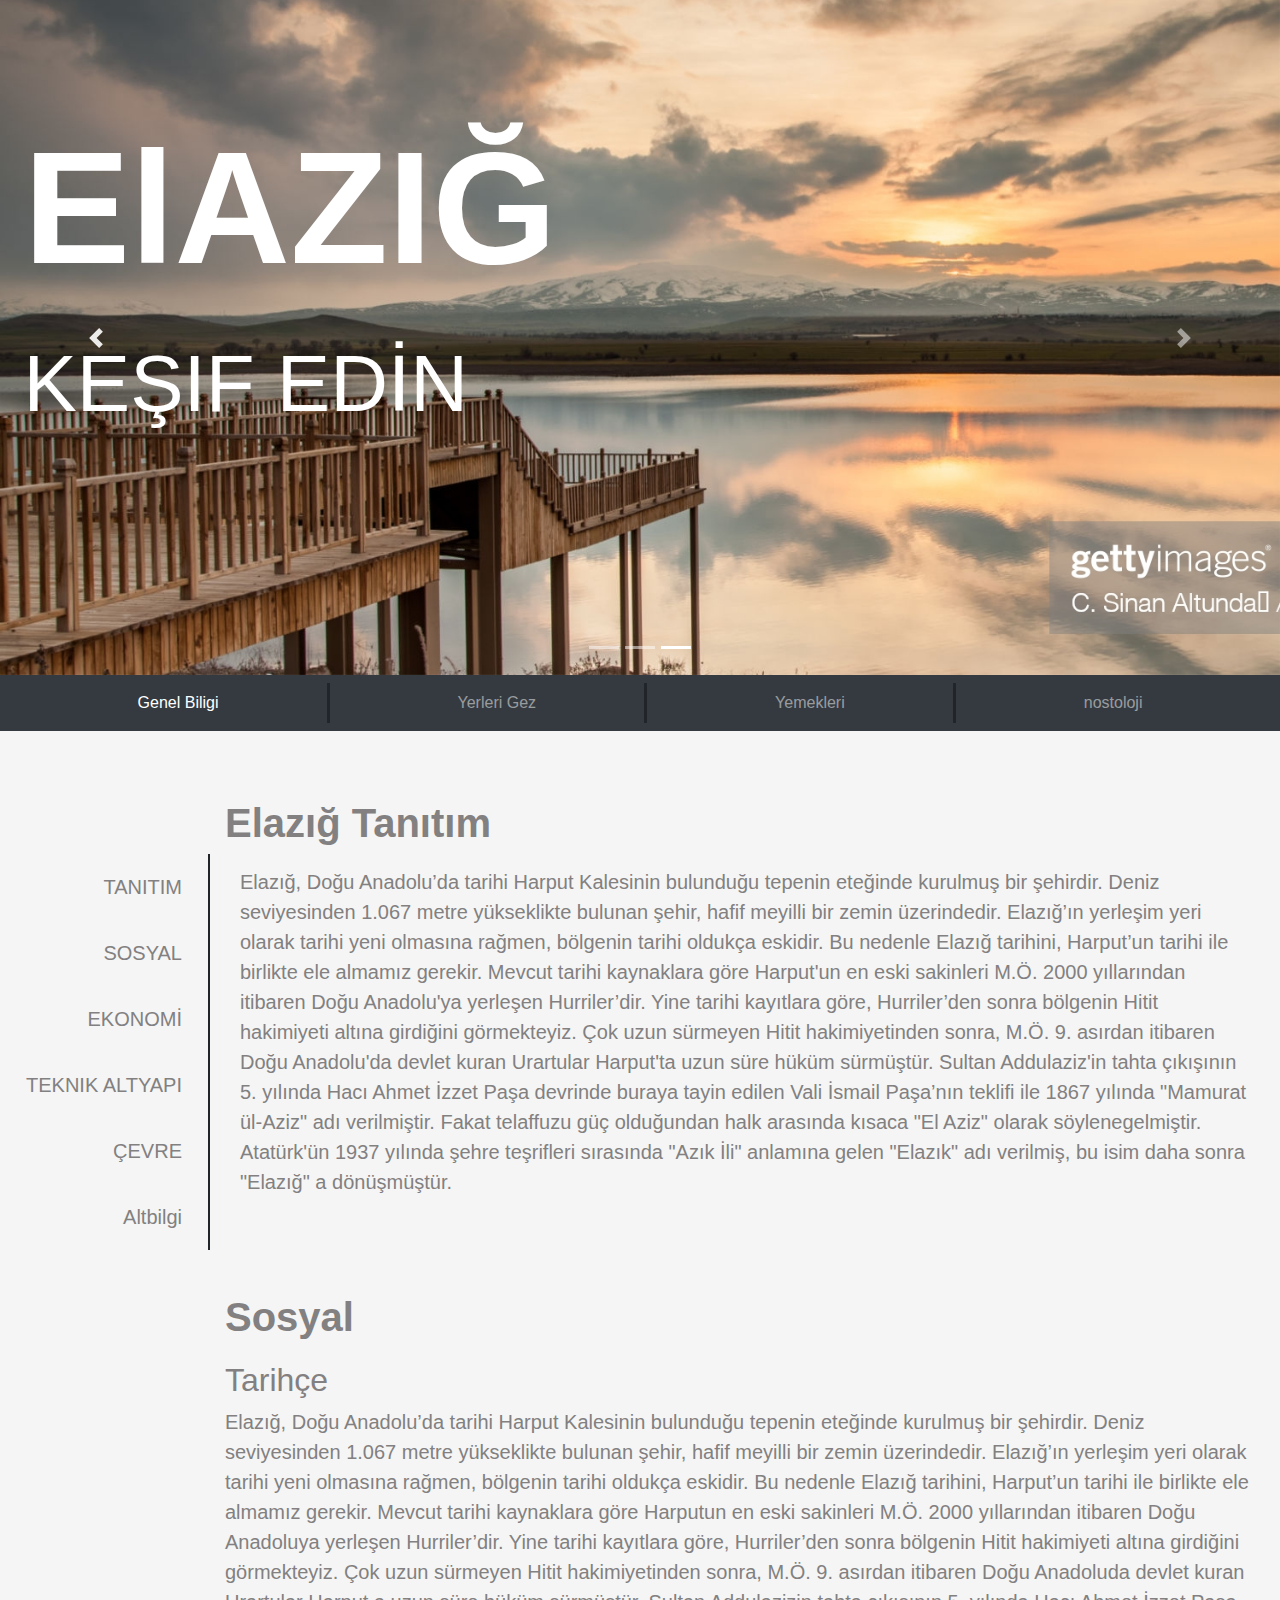
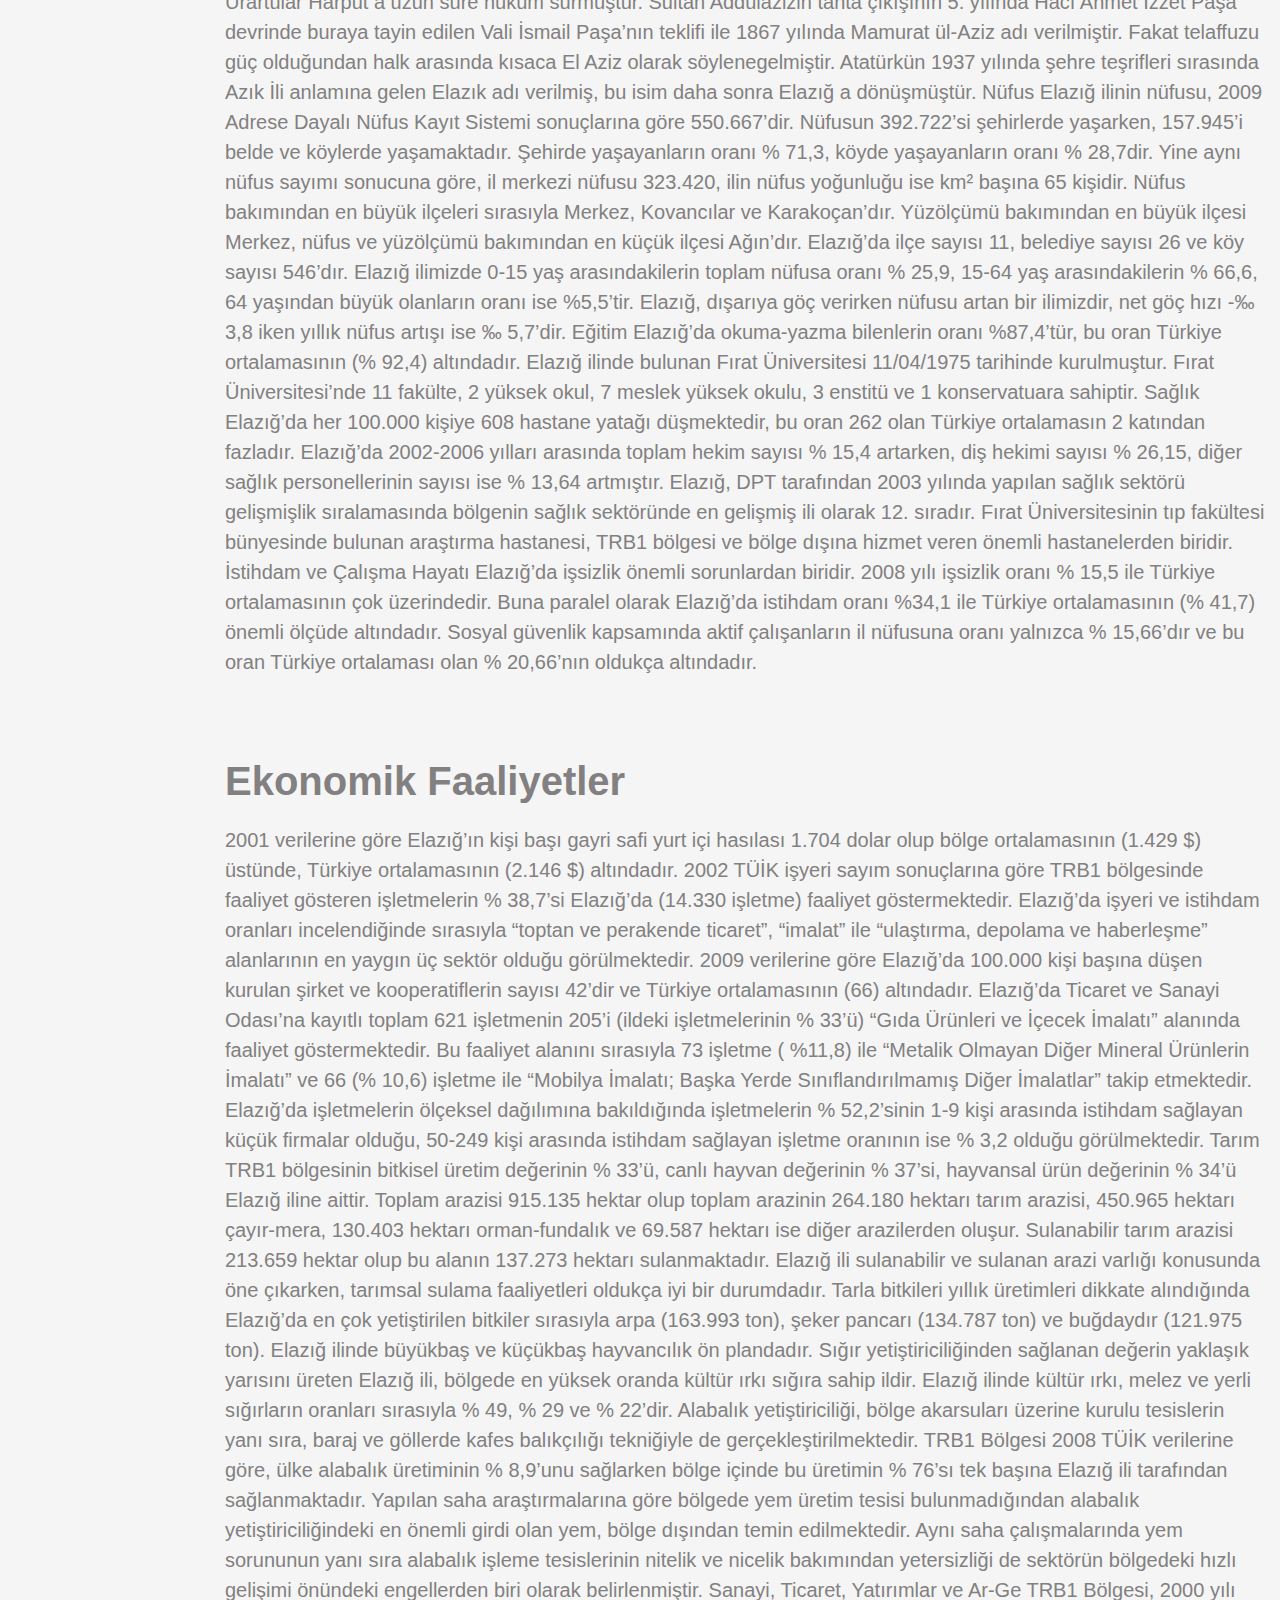
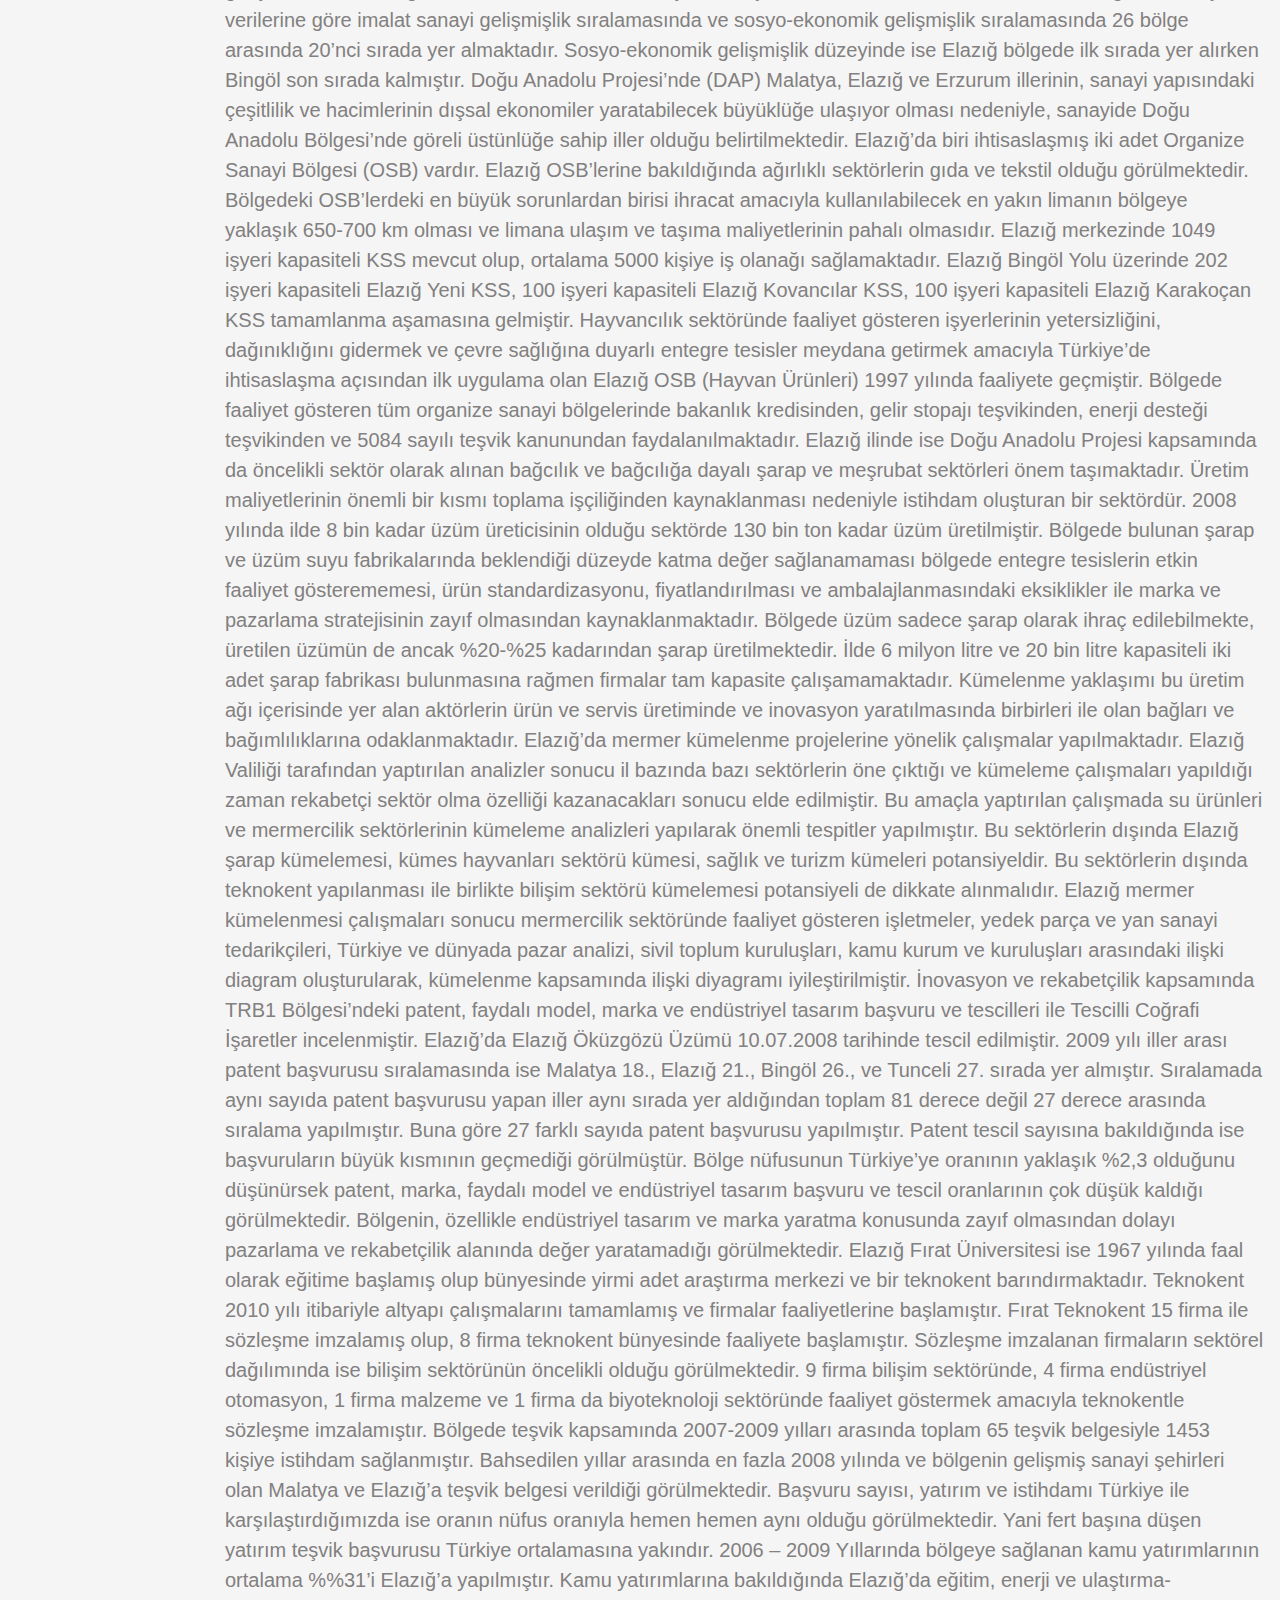
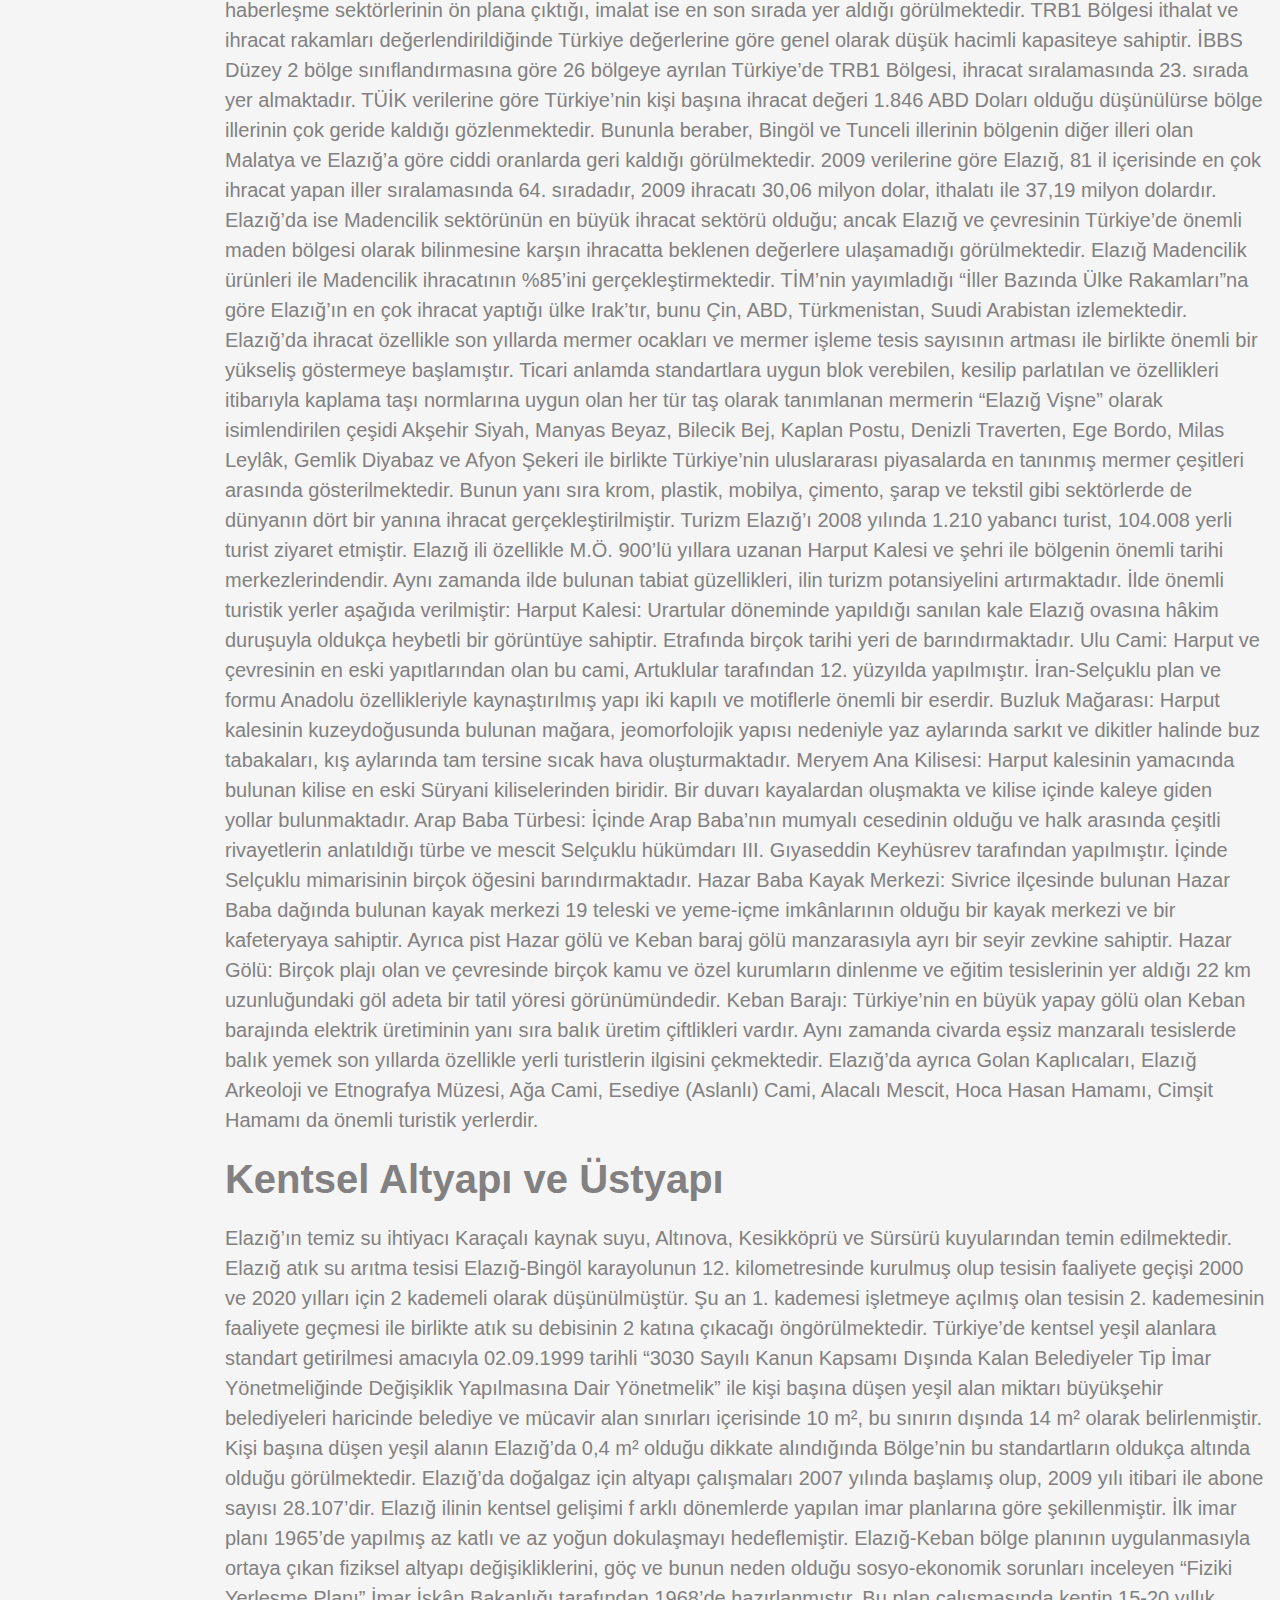
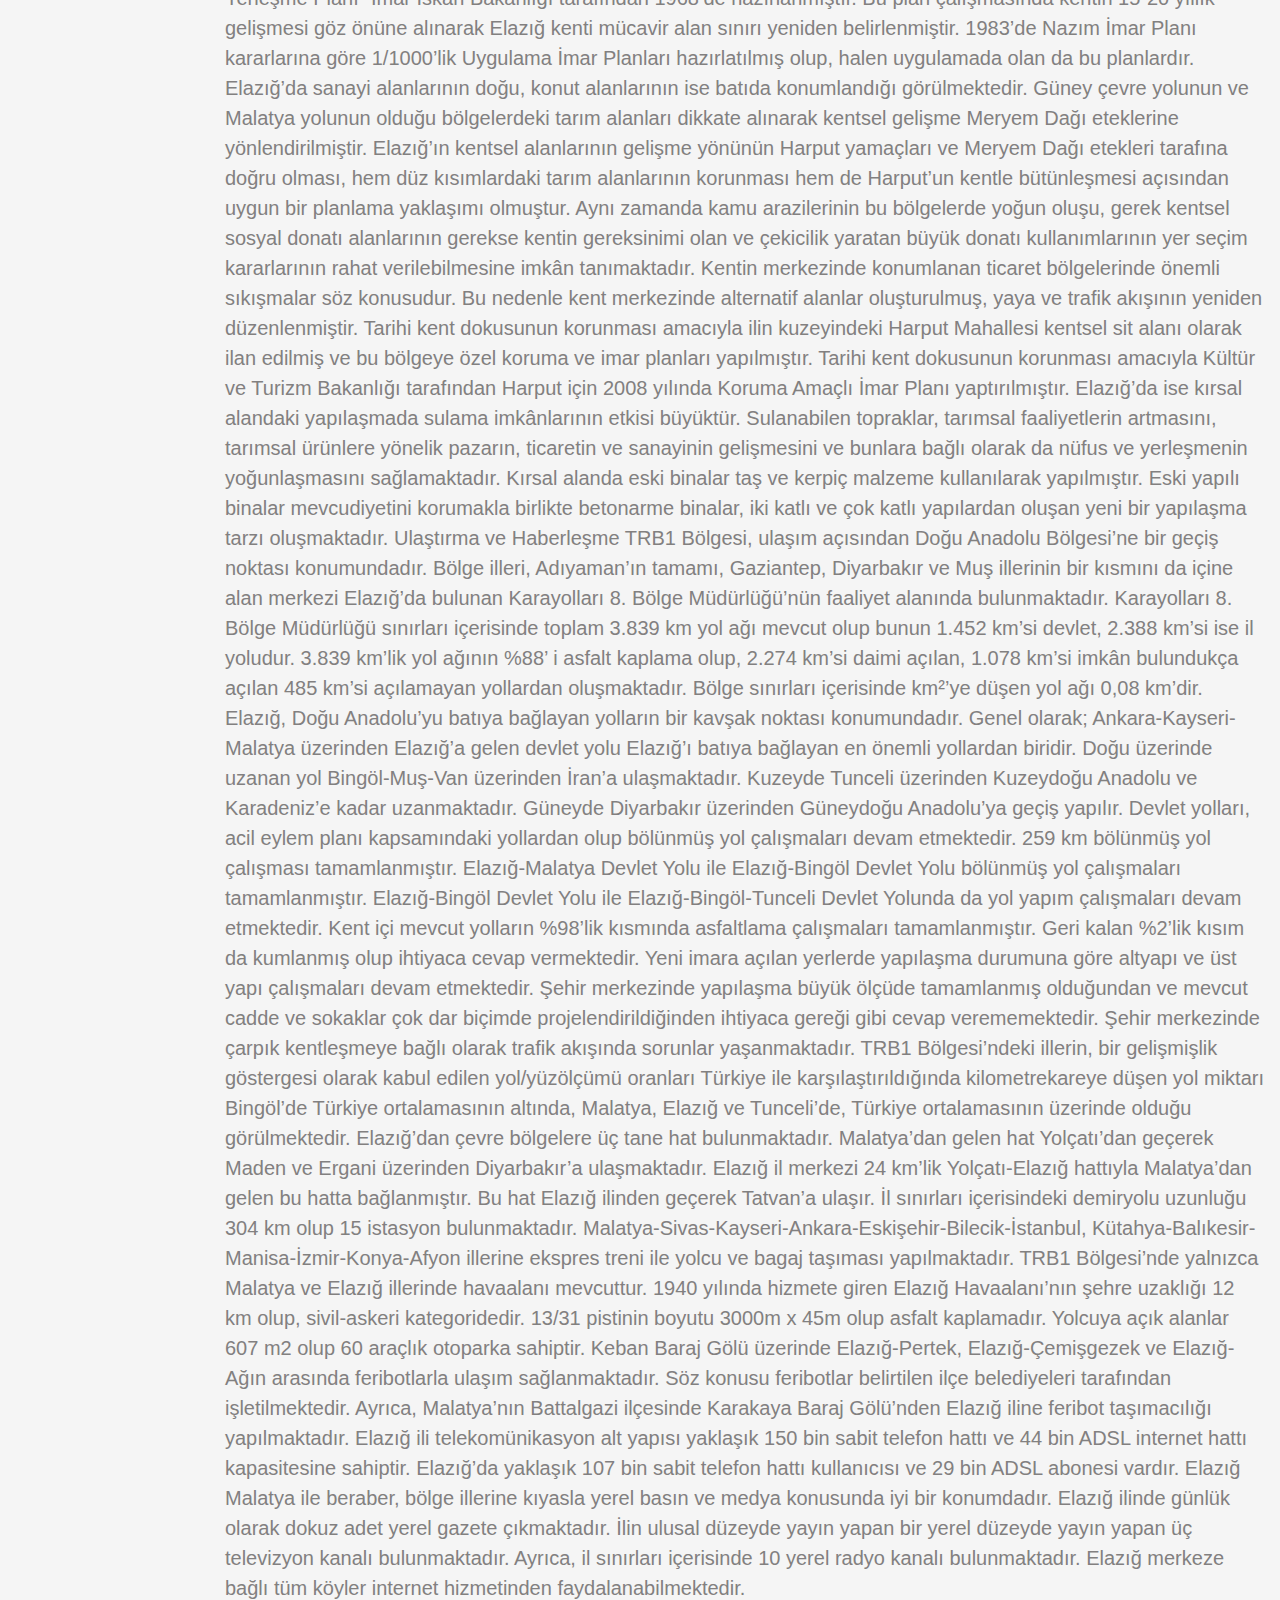
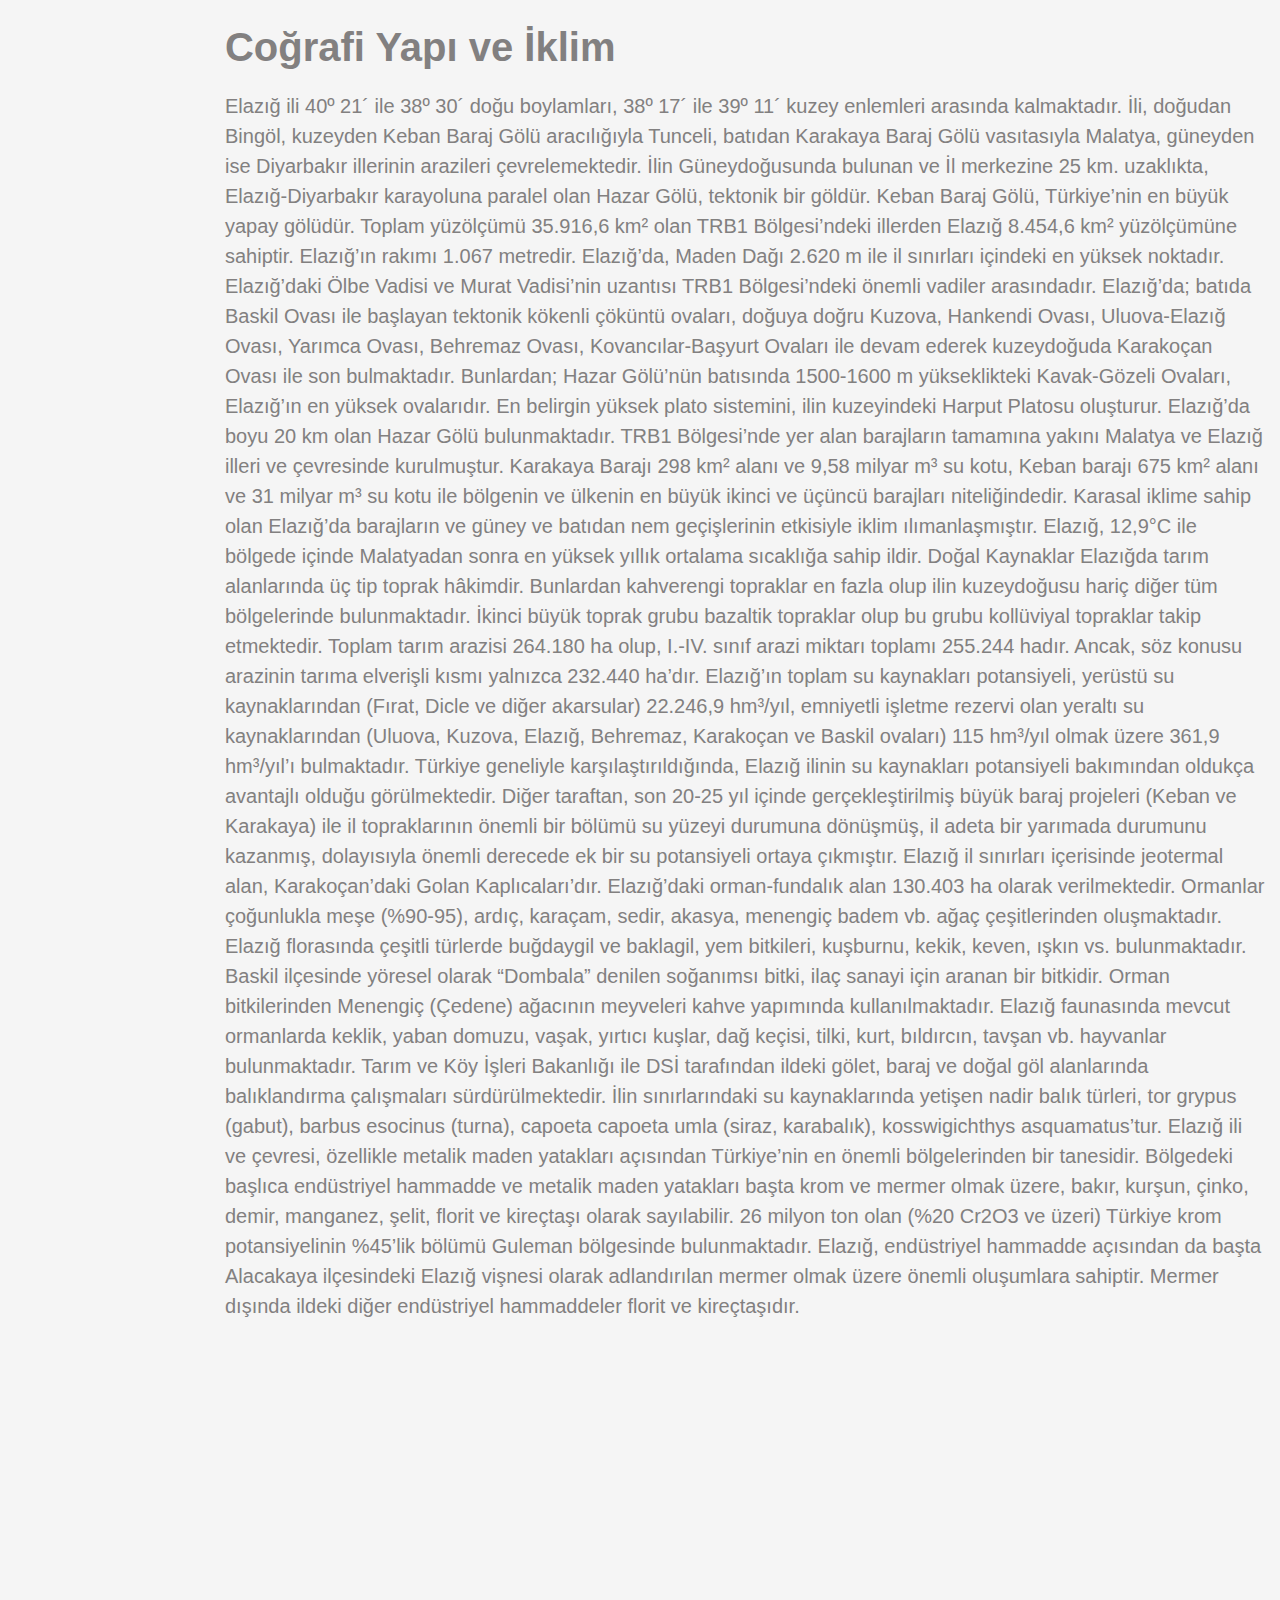
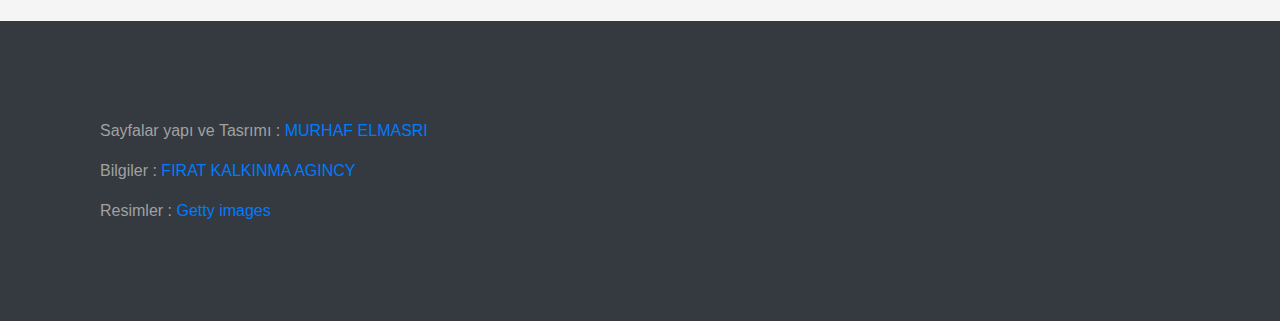
==== commit cda311ba: "change style and add footer" ====
--- a/sayfalar/index.html
+++ b/sayfalar/index.html
@@ -2,7 +2,7 @@
 <html lang="en">
 
 <head>
-  <title>Title</title>
+  <title>Genel bilgi</title>
   <!-- Required meta tags -->
   <meta charset="utf-8">
   <meta name="viewport" content="width=device-width, initial-scale=1, shrink-to-fit=no">
@@ -622,7 +622,7 @@
 
   <footer id="altbilgi">
     <div class="kaynak">
-      Sayfalar yapı ve Tasrımı : MURHAF ELMASRI
+      Sayfalar yapı ve Tasrımı : <a href="https://murhaf-elmasri.github.io/ELAIZG-CITY-TOUR/sayfalar/">MURHAF ELMASRI</a>
       <br>
       <br>
       Bilgiler : <a href="https://fka.gov.tr/elazig-tanitim">FIRAT KALKINMA AGINCY</a>
--- a/css/style.css
+++ b/css/style.css
@@ -41,7 +41,7 @@
     background-size: 1750px;
 }
 .navbar {
-    font-size: 2rem;
+    font-size: 1rem;
 }
 .navbar li {
     padding: 0 100px 0 100px;
@@ -62,9 +62,9 @@
     width: 100%;
 }
 
-.container  {
+.container {
     grid-area: b;
-    font-size: 25px;
+    font-size: 20px;
     color: rgb(130, 128, 128);
 }
 .container h1 {
@@ -86,23 +86,51 @@
     margin: 10px;
     list-style: none;
     color: rgb(130, 128, 128);
-    font-size: 25px;
+    font-size: 20px;
+}
+.left-side li:hover {
+    background-color: gray;
+}
+.left-side li:hover a{
+    
+    color: white;
 }
 
-footer{
+footer {
     overflow: hidden;
     line-height: 20px;
     color: rgb(161, 161, 161);
     margin-top: 300px;
-    background: rgb(52,58,64);
+    background: rgb(52, 58, 64);
     height: 300px;
 }
 
-footer .kaynak{
-   
+footer .kaynak {
     position: relative;
     top: 100px;
     left: 100px;
-  
-    
 }
+/* body::-webkit-scrollbar{
+    width:1rem
+}
+body::-webkit-scrollbar-track{
+    background-color: aqua;
+}
+body::-webkit-slider-thumb{
+    background: black;
+} */
+
+
+
+body::-webkit-scrollbar {
+   width: .7rem;
+}
+
+body::-webkit-scrollbar-track {
+    width: 0.02rem;
+    background: whitesmoke;
+}
+body::-webkit-scrollbar-thumb {
+    background-color: #90a4ae;
+    border-radius: 6px;
+}
